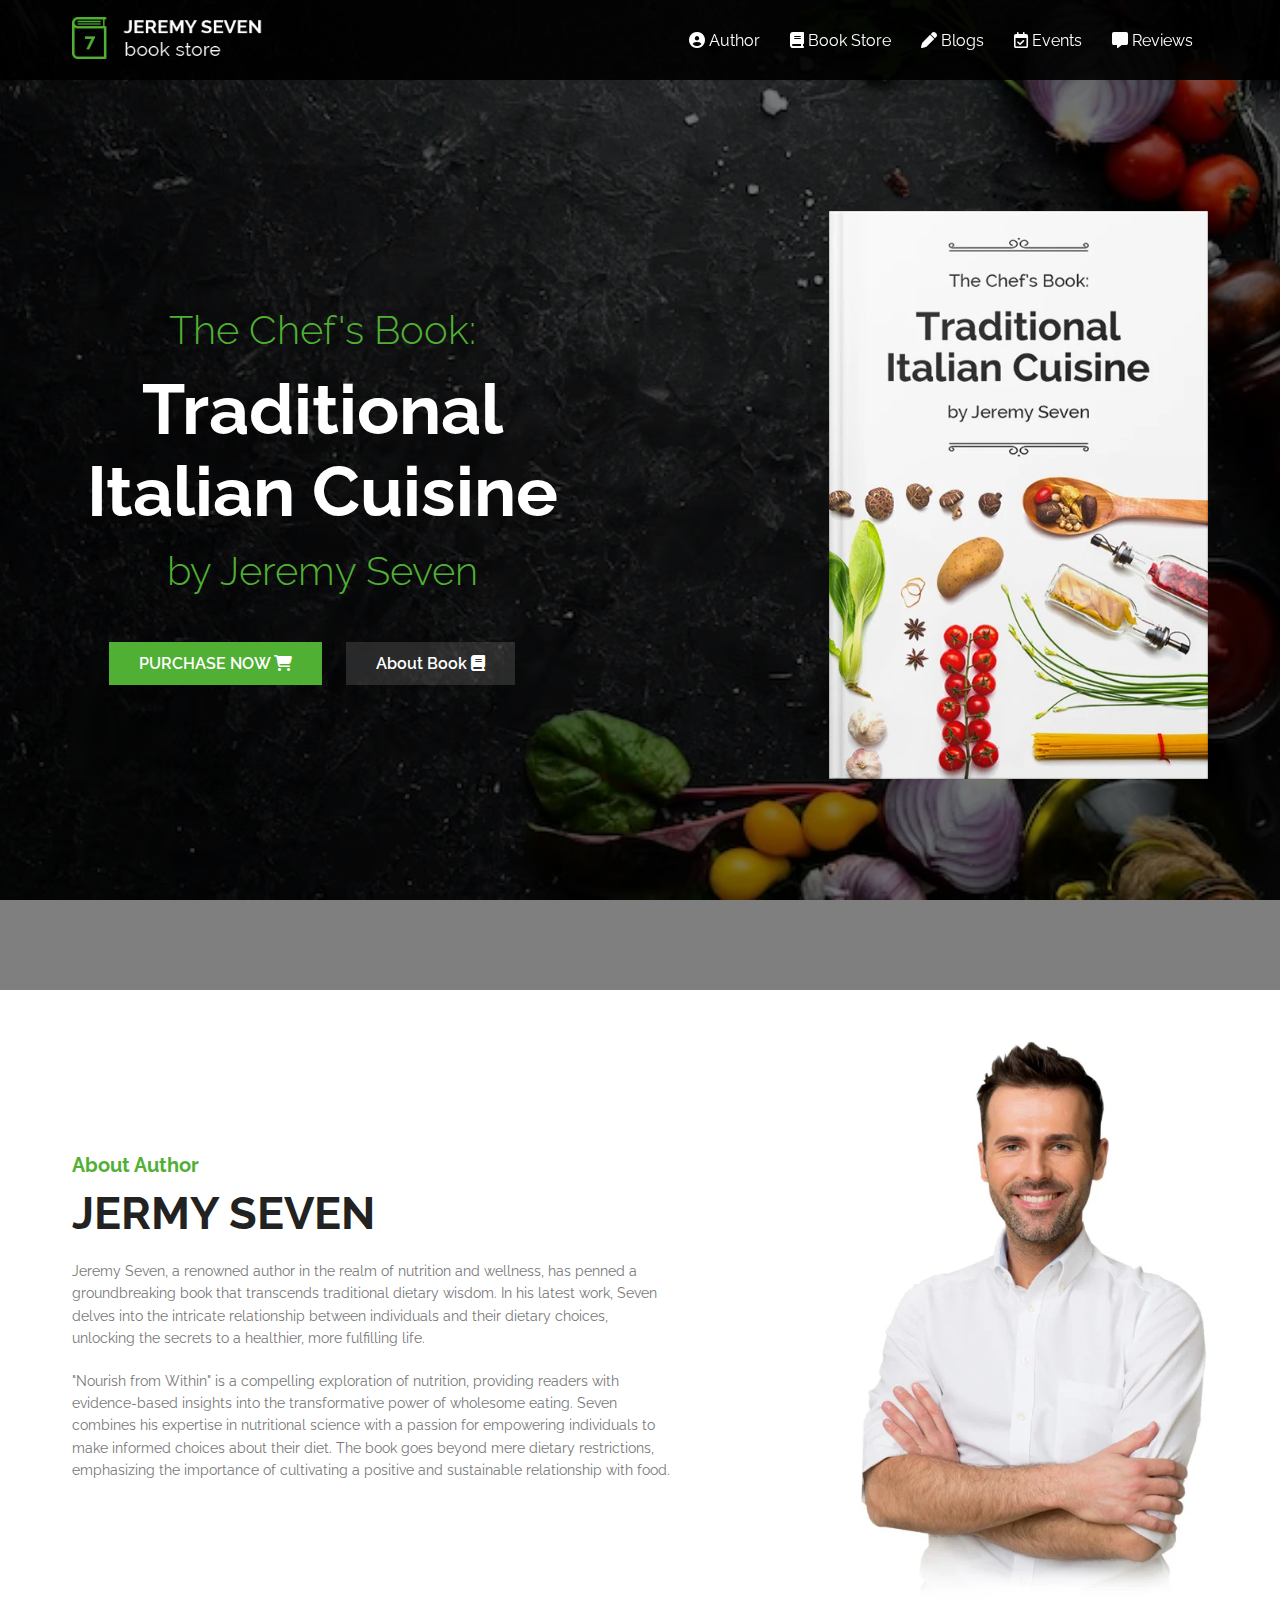
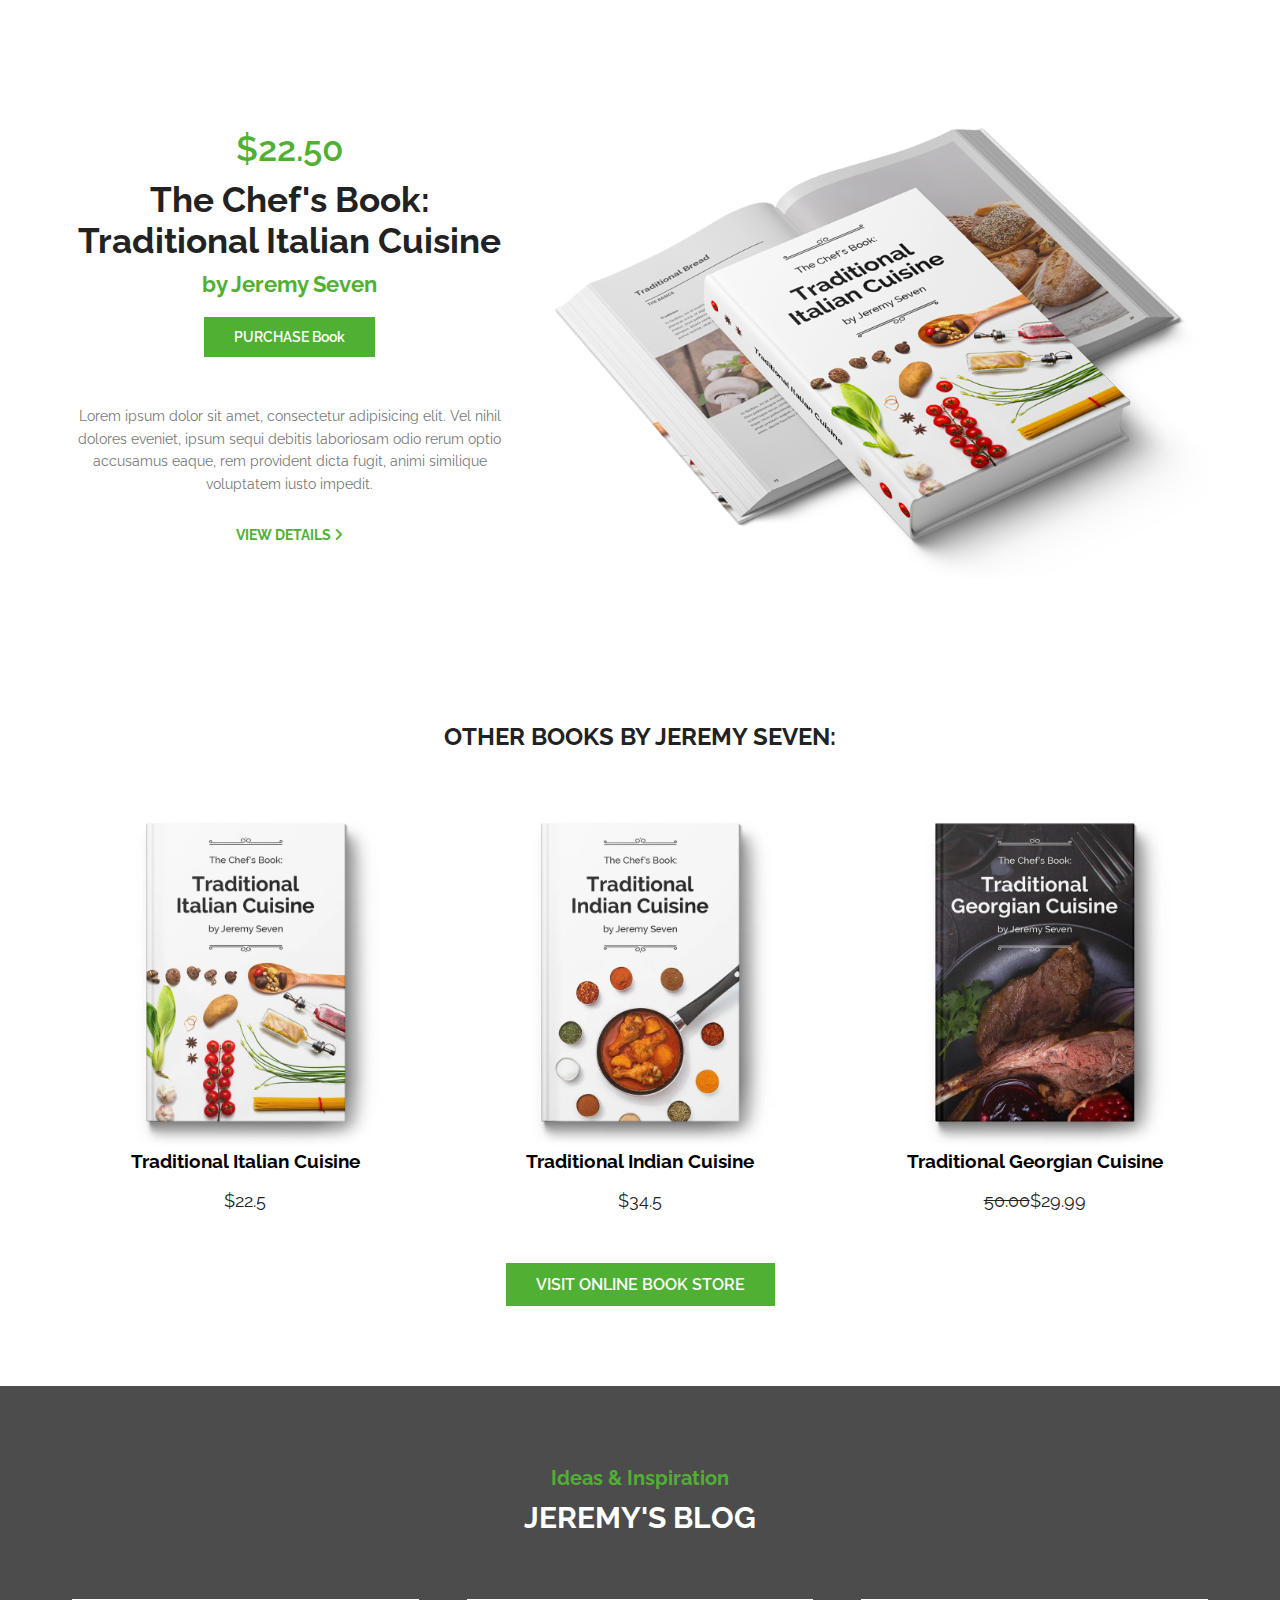
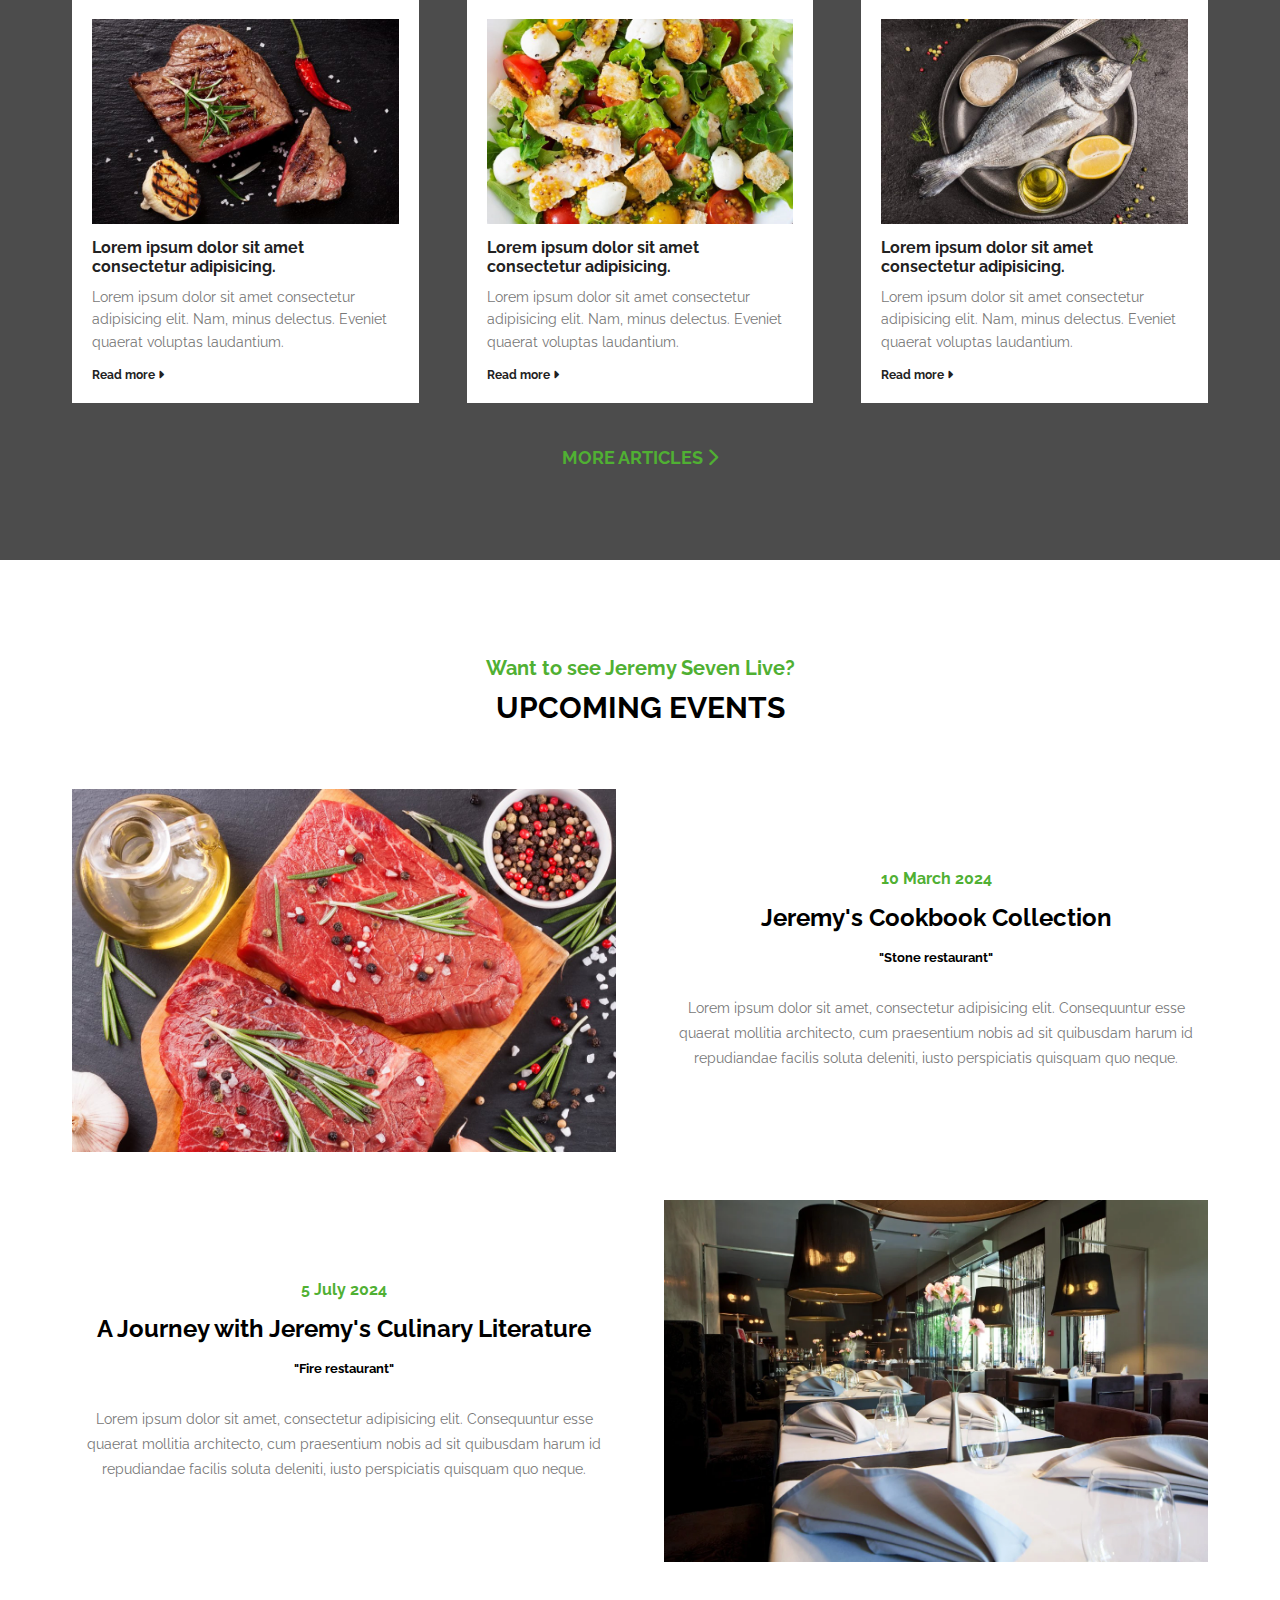
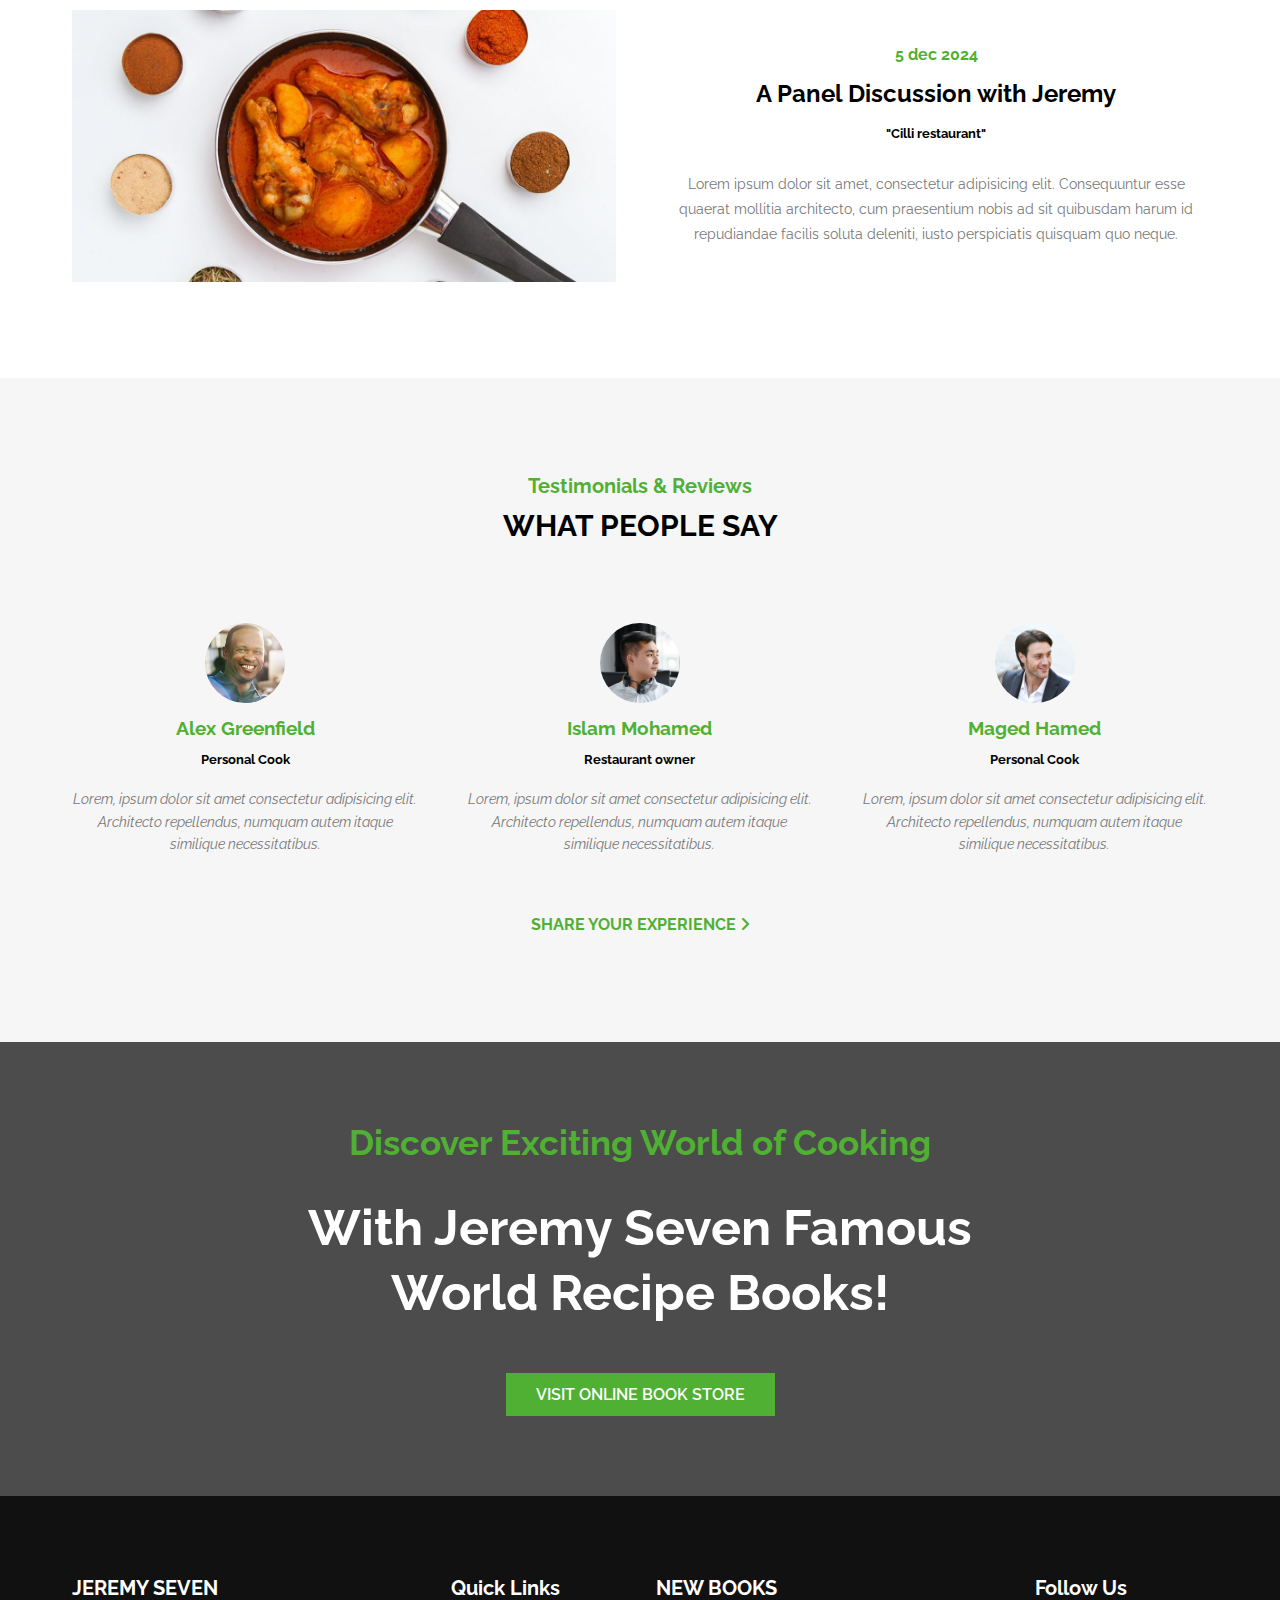
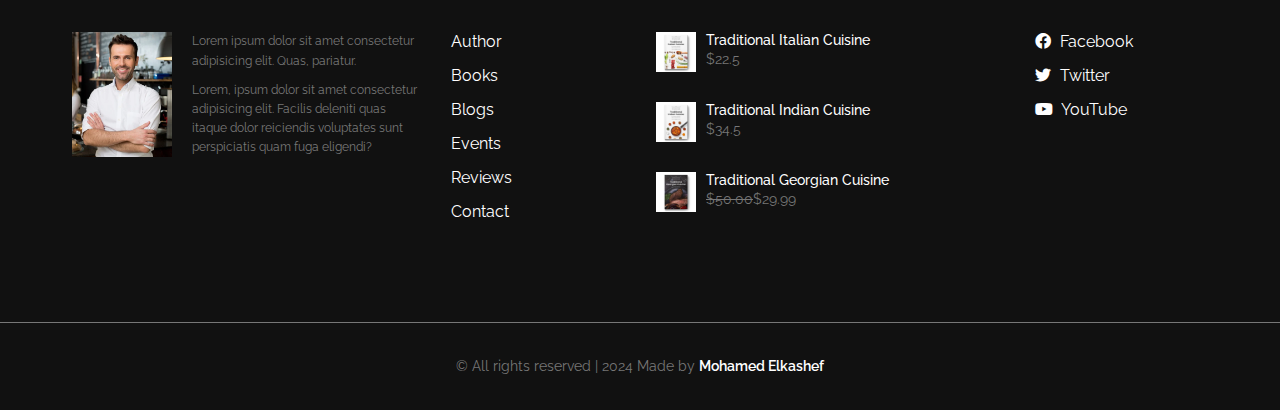
==== index.html @ 40510349 "Add Books page" ====
<!DOCTYPE html>
<html lang="en">

<head>
  <meta charset="UTF-8">
  <meta name="viewport" content="width=device-width, initial-scale=1.0">
  <title>Jeremy Seven | Book Store</title>
  <!-- Style -->
  <link rel="stylesheet" href="./css/style.css">
  <!-- Fontawesome -->
  <link rel="stylesheet" href="./css/all.min.css">
</head>

<body>
  <!-- header start -->
  <header id="header">
    <div class="navbar">
      <nav>
        <a href="./index.html"><img src="./images/logo.webp" class="logo" alt="Jeremy Seven"></a>
        <ul>
          <li><a href="#author"><i class="fa-solid fa-circle-user"></i> Author</a></li>
          <li><a href="#books"><i class="fa-solid fa-book"></i> Book Store</a></li>
          <li><a href="#blogs"><i class="fa-solid fa-pen"></i> Blogs</a></li>
          <li><a href="#events"><i class="fa-regular fa-calendar-check"></i> Events</a></li>
          <li><a href="#reviews"><i class="fa-solid fa-message"></i> Reviews</a></li>
        </ul>
      </nav>
    </div>
    <div class="header-content">
      <div class="overlay"></div>
      <div class="container">
        <div class="row">
          <div class="col">
            <span class="text-primary">The Chef's Book:</span>
            <h1> Traditional Italian Cuisine </h1>
            <span class="text-primary">by
              Jeremy Seven</span>
            <a href="#" class="btn btn-primary">PURCHASE NOW <i class="fa-solid fa-cart-shopping"></i></a>
            <a href="#offer" class="btn btn-secondary">About Book <i class="fa-solid fa-book"></i></a>
          </div>
          <img src="./images/main-book.webp" alt="Book 1">
        </div>
      </div>
    </div>
  </header>
  <!-- header end -->
  <main>
    <!-- Author Start -->
    <section id="author">
      <div class="container">
        <div class="row">
          <div class="author-content">
            <span class="text-primary">About Author</span>
            <h2>JERMY SEVEN</h2>
            <p>
              Jeremy Seven, a renowned author in the realm of nutrition and wellness, has penned a groundbreaking book
              that transcends traditional dietary wisdom. In his latest work, Seven delves into the intricate
              relationship
              between individuals and their dietary choices, unlocking the secrets to a healthier, more fulfilling life.
            </p>
            <p>
              "Nourish from Within" is a compelling exploration of nutrition, providing readers with evidence-based
              insights into the transformative power of wholesome eating. Seven combines his expertise in nutritional
              science with a passion for empowering individuals to make informed choices about their diet. The book goes
              beyond mere dietary restrictions, emphasizing the importance of cultivating a positive and sustainable
              relationship with food.
            </p>
          </div>
          <img src="./images/author.webp" alt="Jeremy seven">
        </div>
      </div>
    </section>
    <!-- Author End -->
    <!-- Offer Start -->
    <section id="offer">
      <div class="container">
        <div class="row">
          <div class="col">
            <span class="text-primary">$22.50</span>
            <h2>The Chef's Book: Traditional Italian Cuisine</h2>
            <span class="author text-primary">by Jeremy Seven</span>
            <a href="#" class="btn btn-primary">PURCHASE Book</a>
            <p>Lorem ipsum dolor sit amet, consectetur adipisicing elit. Vel nihil dolores eveniet, ipsum sequi debitis
              laboriosam odio rerum optio accusamus eaque, rem provident dicta fugit, animi similique voluptatem iusto
              impedit.</p>
            <a href="#" class="btn btn-third">VIEW DETAILS <i class="fa-solid fa-angle-right"></i></a>
          </div>
          <img src="./images/offer-img.webp" alt="Offer-img">
        </div>
      </div>
    </section>
    <!-- Offer End -->
    <!-- Books Start -->
    <section id="books">
      <div class="container">
        <h2>OTHER BOOKS BY JEREMY SEVEN:</h2>
        <div class="row">
          <div class="col">
            <img src="./images/book-1.webp" alt="Book 1">
            <h3>Traditional Italian Cuisine</h3>
            <p>$22.5</p>
          </div>
          <div class="col">
            <img src="./images/book-2.webp" alt="Book 2">
            <h3>Traditional Indian Cuisine</h3>
            <p>$34.5</p>
          </div>
          <div class="col">
            <img src="./images/book-3.webp" alt="Book 3">
            <h3>Traditional Georgian Cuisine</h3>
            <p><del>50.00</del>$29.99</p>
          </div>
        </div>
        <a href="./books.html" class="btn btn-primary">VISIT ONLINE BOOK STORE</a>
      </div>
    </section>
    <!-- Books End -->
    <!-- Blogs Start -->
    <section id="blogs">
      <div class="overlay"></div>
      <div class="container">
        <div class="blog-content">
          <div class="title">
            <span class="text-primary">Ideas &amp; Inspiration</span>
            <h2>JEREMY'S BLOG</h2>
          </div>
          <div class="row">
            <div class="col">
              <img src="./images/blog-1.jpeg" alt="Blog 1">
              <h3>Lorem ipsum dolor sit amet consectetur adipisicing.</h3>
              <p>Lorem ipsum dolor sit amet consectetur adipisicing elit. Nam, minus delectus. Eveniet quaerat voluptas
                laudantium.</p>
              <a href="#">Read more <i class="fa-solid fa-caret-right"></i></a>
            </div>
            <div class="col">
              <img src="./images/blog-2.jpeg" alt="Blog 2">
              <h3>Lorem ipsum dolor sit amet consectetur adipisicing.</h3>
              <p>Lorem ipsum dolor sit amet consectetur adipisicing elit. Nam, minus delectus. Eveniet quaerat voluptas
                laudantium.</p>
              <a href="#">Read more <i class="fa-solid fa-caret-right"></i></a>
            </div>
            <div class="col">
              <img src="./images/blog-3.jpeg" alt="Blog 3">
              <h3>Lorem ipsum dolor sit amet consectetur adipisicing.</h3>
              <p>Lorem ipsum dolor sit amet consectetur adipisicing elit. Nam, minus delectus. Eveniet quaerat voluptas
                laudantium.</p>
              <a href="#">Read more <i class="fa-solid fa-caret-right"></i></a>
            </div>
          </div>
          <a href="#" class="btn btn-third">MORE ARTICLES <i class="fa-solid fa-chevron-right"></i></a>
        </div>
      </div>
    </section>
    <!-- Blogs End -->
    <!-- Events Start -->
    <section id="events">
      <div class="container">
        <div class="title">
          <span class="text-primary">Want to see Jeremy Seven Live?</span>
          <h2>UPCOMING EVENTS</h2>
        </div>
        <div class="row">
          <img src="./images/events-1.jpeg" alt="events-1">
          <div class="col">
            <span class="text-primary">10 March 2024</span>
            <h3>Jeremy's Cookbook Collection</h3>
            <small>"Stone restaurant"</small>
            <!-- 30 -->
            <p>Lorem ipsum dolor sit amet, consectetur adipisicing elit. Consequuntur esse quaerat mollitia architecto,
              cum praesentium nobis ad sit quibusdam harum id repudiandae facilis soluta deleniti, iusto perspiciatis
              quisquam quo neque.
            </p>
          </div>
          <div class="col">
            <span class="text-primary">5 July 2024</span>
            <h3>A Journey with Jeremy's Culinary Literature</h3>
            <small>"Fire restaurant"</small>
            <p>Lorem ipsum dolor sit amet, consectetur adipisicing elit. Consequuntur esse quaerat mollitia architecto,
              cum praesentium nobis ad sit quibusdam harum id repudiandae facilis soluta deleniti, iusto perspiciatis
              quisquam quo neque.
            </p>
          </div>
          <img src="./images/events-2.webp" alt="Events 2">
          <img src="./images/events-3.jpeg" alt="Events 3">
          <div class="col">
            <span class="text-primary">5 dec 2024</span>
            <h3>A Panel Discussion with Jeremy</h3>
            <small>"Cilli restaurant"</small>
            <p>Lorem ipsum dolor sit amet, consectetur adipisicing elit. Consequuntur esse quaerat mollitia architecto,
              cum praesentium nobis ad sit quibusdam harum id repudiandae facilis soluta deleniti, iusto perspiciatis
              quisquam quo neque.
            </p>
          </div>
        </div>
      </div>
    </section>
    <!-- Events End -->
    <!-- Reviews Start -->
    <section id="reviews">
      <div class="container">
        <div class="title">
          <span class="text-primary">Testimonials &amp; Reviews</span>
          <h2>WHAT PEOPLE SAY</h2>
        </div>
        <div class="row">
          <div class="col">
            <img src="./images/person-1.webp" alt="Alex Greenfield">
            <h3>Alex Greenfield</h3>
            <small>Personal Cook</small>
            <!-- 15 -->
            <p>Lorem, ipsum dolor sit amet consectetur adipisicing elit. Architecto repellendus, numquam autem itaque
              similique necessitatibus.</p>
          </div>
          <div class="col">
            <img src="./images/person-2.webp" alt="Islam Mohamed">
            <h3>Islam Mohamed</h3>
            <small>Restaurant owner</small>
            <p>Lorem, ipsum dolor sit amet consectetur adipisicing elit. Architecto repellendus, numquam autem itaque
              similique necessitatibus.</p>
          </div>
          <div class="col">
            <img src="./images/person-3.jpeg" alt="Maged Hamed">
            <h3>Maged Hamed</h3>
            <small>Personal Cook</small>
            <p>Lorem, ipsum dolor sit amet consectetur adipisicing elit. Architecto repellendus, numquam autem itaque
              similique necessitatibus.</p>
          </div>
        </div>
        <a href="./contact.html" class="btn btn-third">SHARE YOUR EXPERIENCE <i class="fa-solid fa-angle-right"></i></a>
      </div>
    </section>
    <!-- Reviews End -->
    <!-- Discover Start -->
    <section id="discover">
      <div class="overlay"></div>
      <div class="container">
        <div class="discover-content">
          <span class="text-primary">Discover Exciting World of Cooking</span>
          <h2>With Jeremy Seven Famous World Recipe Books!</h2>
          <a href="./books.html" class="btn btn-primary">VISIT ONLINE BOOK STORE</a>
        </div>
      </div>
    </section>
    <!-- Discover End -->
  </main>
  <!-- Footer Start -->
  <footer id="footer">
    <div class="footer-top">
      <div class="container">
        <div class="row">
          <!-- col 1 -->
          <div class="col-1">
            <h2>JEREMY SEVEN</h2>
            <div class="col-1-content">
              <img src="./images/author-footer.webp" alt="Jeremy">
              <div>
                <p>Lorem ipsum dolor sit amet consectetur adipisicing elit. Quas, pariatur.</p>
                <p>Lorem, ipsum dolor sit amet consectetur adipisicing elit. Facilis deleniti quas itaque dolor
                  reiciendis
                  voluptates sunt perspiciatis quam fuga eligendi?
                </p>
              </div>
            </div>
          </div>
          <!-- Col 2 -->
          <div class="col-2">
            <h2>Quick Links</h2>
            <ul>
              <li><a href="#author">Author</a></li>
              <li><a href="#books">Books</a></li>
              <li><a href="#blogs">Blogs</a></li>
              <li><a href="#events">Events</a></li>
              <li><a href="#reviews">Reviews</a></li>
              <li><a href="./contact.html">Contact</a></li>
            </ul>
          </div>
          <!-- Col 3 -->
          <div class="col-3">
            <h2>NEW BOOKS</h2>
            <!-- Book 1 -->
            <div class="book">
              <img src="./images/book-1.webp" alt="Book-1">
              <div>
                <h3>Traditional Italian Cuisine</h3>
                <p>$22.5</p>
              </div>
            </div>
            <!-- Book 2 -->
            <div class="book">
              <img src="./images/book-2.webp" alt="Book-2">
              <div>
                <h3>Traditional Indian Cuisine</h3>
                <p>$34.5</p>
              </div>
            </div>
            <!-- Book 3 -->
            <div class="book">
              <img src="./images/book-3.webp" alt="book-3">
              <div>
                <h3>Traditional Georgian Cuisine</h3>
                <p><del>$50.00</del>$29.99</p>
              </div>
            </div>
          </div>
          <!-- Col 4 -->
          <div class="col-4">
            <h2>Follow Us</h2>
            <ul>
              <li><a href="#"><i class="fa-brands fa-facebook"></i> Facebook</a></li>
              <li><a href="#"><i class="fa-brands fa-twitter"></i> Twitter</a></li>
              <li><a href="#"><i class="fa-brands fa-youtube"></i> YouTube</a></li>
            </ul>
          </div>
        </div>
      </div>
    </div>
    <div class="copyright">
      <p>&copy; All rights reserved | 2024 Made by <a href="https://mohamedelkashef.com" target="_blank">Mohamed
          Elkashef</a></p>
    </div>
  </footer>
  <!-- Footer End -->
</body>

</html>
---- css/style.css ----
@import url('https://fonts.googleapis.com/css2?family=Raleway:wght@300;500;600;700&display=swap');

:root {
  --light-green: #50b033;
  --light-gray: #777;
  --black: #222;
  --bg-footer: #111;
  --bg-white: #f6f6f6;
}

* {
  margin: 0;
  padding: 0;
  box-sizing: border-box;
}

html {
  scroll-behavior: smooth;
}

body {
  font-family: 'Raleway', sans-serif;
}

ul {
  list-style: none;
}

a {
  text-decoration: none;
}

p {
  color: var(--light-gray);
  font-size: 14px;
  line-height: 1.6;
}

/* Utility classes */
.container {
  max-width: 1200px;
  margin: auto;
  padding: 0 2rem;
}

.text-primary {
  color: var(--light-green);
}

.btn {
  display: inline-block;
  padding: 12px 30px;
  font-weight: 600;
  transition: all 0.3s ease;
}

.btn-primary {
  background-color: var(--light-green);
  color: #fff;
}

.btn-primary:hover {
  background-color: rgb(103, 221, 67);
}

.btn-secondary {
  background: rgba(119, 119, 119, 0.3);
  color: #fff;
}

.btn-secondary:hover {
  background: rgba(119, 119, 119, 0.5);
}

.btn-third {
  color: var(--light-green);
  transition: all 0.3s ease;
  font-weight: 700;
}

.btn-third:hover {
  transform: translateX(5px);
}

.title {
  text-align: center;
}

.title span {
  font-weight: 700;
  font-size: 20px;
}

.title h2 {
  margin-top: 10px;
  font-size: 30px;
}

/* Header Start */
#header {
  background: url("../images/bg-home.avif") no-repeat center center/cover fixed;
}

.navbar {
  position: fixed;
  width: 100%;
  background-color: rgba(0, 0, 0, 0.9);
  /*? ! Why 3 not 2 or 1 */
  z-index: 3;
}

.navbar nav {
  display: flex;
  justify-content: space-between;
  align-items: center;
  min-height: 80px;
  max-width: 1200px;
  padding: 0 2rem;
  margin: auto;
}

.navbar ul {
  display: flex;
}

.navbar .logo {
  width: 200px;
}

.navbar ul li a {
  color: #fff;
  margin: 0 15px;
  padding-bottom: 15px;
  transition: all 0.5s ease;
}

.navbar ul li a:hover {
  padding-bottom: 5px;
  border-bottom: 2px solid var(--light-green);
}

#header .header-content {
  position: relative;
  z-index: 1;
}

#header .header-content .row {
  display: grid;
  grid-template-columns: 2fr 1fr;
  align-items: center;
  justify-content: center;
  min-height: 110vh;
}

#header .header-content .col {
  max-width: 500px;
  text-align: center;
}

#header .header-content .col h1 {
  font-size: 70px;
  color: #fff;
  margin: 15px 0;
}

#header .header-content .col span {
  display: block;
  font-weight: 300;
  font-size: 40px;
}

#header .header-content .col a {
  margin-top: 3rem;
  margin: 3rem 20px 0 0;
}

#header .header-content img,
#offer .row img {
  max-width: 100%;
}

#header .header-content .overlay,
#books-page .overlay {
  content: "";
  position: absolute;
  top: 0;
  left: 0;
  width: 100%;
  height: 100%;
  background-color: rgba(0, 0, 0, 0.5);
  z-index: -1;
}

/* Header End */

/* Author Start */
#author {
  padding: 3rem 0;
}

#author .row {
  display: flex;
  justify-content: space-between;
  align-items: center;
  column-gap: 2rem;
}

#author .row .author-content span {
  font-weight: 700;
  font-size: 20px;
}

#author .row .author-content {
  max-width: 600px;
}

#author .row .author-content h2 {
  margin: 10px 0;
  font-size: 45px;
  color: var(--black);
}

#author .row .author-content p {
  margin: 20px 0;
}

#author .row img {
  max-width: 350px;
}

/* Author End */
/* Offer Start */
#offer {
  background-color: var(--bg-light-white);
  padding: 4rem 0;
  text-align: center;
}

#offer .row {
  display: grid;
  grid-template-columns: 1fr 1.5fr;
  column-gap: 3rem;
}

#offer .row .col span:first-child {
  font-size: 35px;
  font-weight: 600;
}

#offer .row .col h2 {
  font-size: 35px;
  color: var(--black);
  margin: 10px 0;
}

#offer .row .col .author {
  display: block;
  font-size: 22px;
  font-weight: 700;
}

#offer .row .col a {
  margin-top: 20px;
  font-size: 14px;
}

#offer .row .col p {
  margin-top: 3rem;
}

#offer .row img,
#books .row img,
#all-books .row img {
  max-width: 100%;
}

/* Offer End */
/* Books Start */
#books,
#all-books {
  padding: 5rem 0;
  text-align: center;
}

#books h2,
#all-books h2 {
  color: var(--black);
}

#books .row {
  display: grid;
  grid-template-columns: repeat(3, 1fr);
  column-gap: 3rem;
  margin: 3rem 0;
}

#books .row h3,
#all-books .row h3 {
  margin-bottom: 15px;
}

#books .row p {
  font-size: 18px;
  color: var(--black);
}

/* Books End */

/* Blog Start */
#blogs,
#discover {
  background: url("../images/bg-food.jpeg") no-repeat center center/cover fixed;
  padding: 5rem 0;
  position: relative;
}

#blogs .blog-content,
#discover .discover-content {
  position: relative;
  z-index: 2;
}

#blogs h2 {
  color: #fff;
}

#blogs .blog-content .row {
  display: grid;
  grid-template-columns: repeat(3, 1fr);
  column-gap: 3rem;
  margin-top: 4rem;
}

#blogs .blog-content .row .col {
  background-color: #fff;
  padding: 20px;
}

#blogs .blog-content .row .col h3 {
  font-size: 16px;
  margin: 10px 0;
  color: var(--black);
}

#blogs .blog-content .row .col a {
  display: inline-block;
  margin-top: 15px;
  font-size: 12px;
  color: var(--black);
  font-weight: 700;
}

#blogs .blog-content .btn {
  display: block;
  text-align: center;
  margin-top: 2rem;
  font-size: 18px;
}

#blogs .blog-content .row img {
  width: 100%;
}

#blogs .overlay,
#discover .overlay {
  content: "";
  position: absolute;
  top: 0;
  left: 0;
  width: 100%;
  height: 100%;
  background-color: rgba(0, 0, 0, 0.7);
  z-index: 1;
}

/* Blog End */
/* Events Start */
#events {
  padding: 6rem 0;
}

#events .row {
  display: grid;
  grid-template-columns: repeat(2, 1fr);
  gap: 3rem;
  margin-top: 4rem;
  align-items: center;
  text-align: center;
}

#events .row .col span,
#events .row .col small,
#reviews .row .col small {
  font-weight: 700;
}

#events .row .col h3 {
  margin: 15px 0;
  font-size: 24px;
}

#events .row .col p {
  margin-top: 30px;
  line-height: 1.8;
}

#events .row img {
  width: 100%;
}

/* Events End */
/* Reviews Start */
#reviews {
  padding: 6rem 0;
  background-color: var(--bg-white);
  text-align: center;
}

#reviews .row {
  display: grid;
  grid-template-columns: repeat(3, 1fr);
  column-gap: 3rem;
  margin-top: 5rem;
}

#reviews .row .col img {
  width: 80px;
  border-radius: 50%;
}

#reviews .row .col h3 {
  color: var(--light-green);
  margin: 10px 0;
}

#reviews .row .col p {
  margin-top: 20px;
  font-style: italic;
}

#reviews .btn {
  margin-top: 3rem;
}

/* Reviews End */
/* Discover Start */
#discover {
  text-align: center;
}

#discover span {
  font-weight: 700;
  font-size: 35px;
}

#discover h2 {
  font-size: 50px;
  color: #fff;
  max-width: 700px;
  margin: 2rem auto 3rem;
  line-height: 1.3;
}

/* Discover End */

/** Books Page Start*/
/* Header content start */

#books-page .header-content {
  min-height: 35vh;
  background: url("../images/bg-food.jpeg") no-repeat center center/cover fixed;
  display: flex;
  justify-content: center;
  align-items: center;
  position: relative;
  z-index: 1;
}

#books-page .header-content h1 {
  color: #fff;
  font-size: 40px;
  margin-top: 5rem;
}

/* Header content end */
/* All Books Start */
#all-books .row {
  display: grid;
  grid-template-columns: repeat(3, 1fr);
  gap: 3rem;
}

/* All Books end */

/** Books Page End*/

/* Footer Start */
/* Footer top start */
#footer .footer-top {
  padding: 5rem 0;
  background-color: var(--bg-footer);
}

#footer h2,
#footer h3,
#footer a {
  color: #fff;
}

#footer .footer-top .row {
  display: grid;
  grid-template-columns: 2fr 1fr 2fr 1fr;
  column-gap: 2rem;
}

#footer .footer-top .row h2 {
  font-size: 20px;
  margin-bottom: 2rem;
}

#footer .footer-top .row .col-1 .col-1-content {
  display: flex;
  justify-content: center;
  align-items: start;
}

#footer .footer-top .row .col-1 .col-1-content p {
  font-size: 12px;
  margin-bottom: 10px;
}

#footer .footer-top .row .col-1 img {
  width: 100px;
  margin-right: 20px;
}

#footer .footer-top .row .col-2 ul li a,
#footer .footer-top .row .col-4 ul li a {
  display: inline-block;
  margin-bottom: 15px;
  transition: all 0.3s ease;
}

#footer .footer-top .row .col-2 ul li a:hover,
#footer .footer-top .row .col-4 ul a:hover {
  color: var(--light-green);
}

#footer .footer-top .row .col-3 .book {
  display: flex;
  margin-bottom: 30px;
}

#footer .footer-top .row .col-3 .book h3 {
  font-size: 14px;
  font-weight: 500;
}

#footer .footer-top .row .col-3 img {
  width: 40px;
  margin-right: 10px;
}

#footer .footer-top .row .col-4 ul li i {
  margin-right: 5px;
}

/* Footer top end */

/* Copyright start */
#footer .copyright {
  padding: 2rem 0;
  text-align: center;
  background-color: var(--bg-footer);
  border-top: 1px solid var(--light-gray);
}

#footer .copyright a {
  font-weight: 600;
  transition: all 0.3s ease;
}

#footer .copyright a:hover {
  color: var(--light-green);
}

/* Copyright end */
/* Footer End */
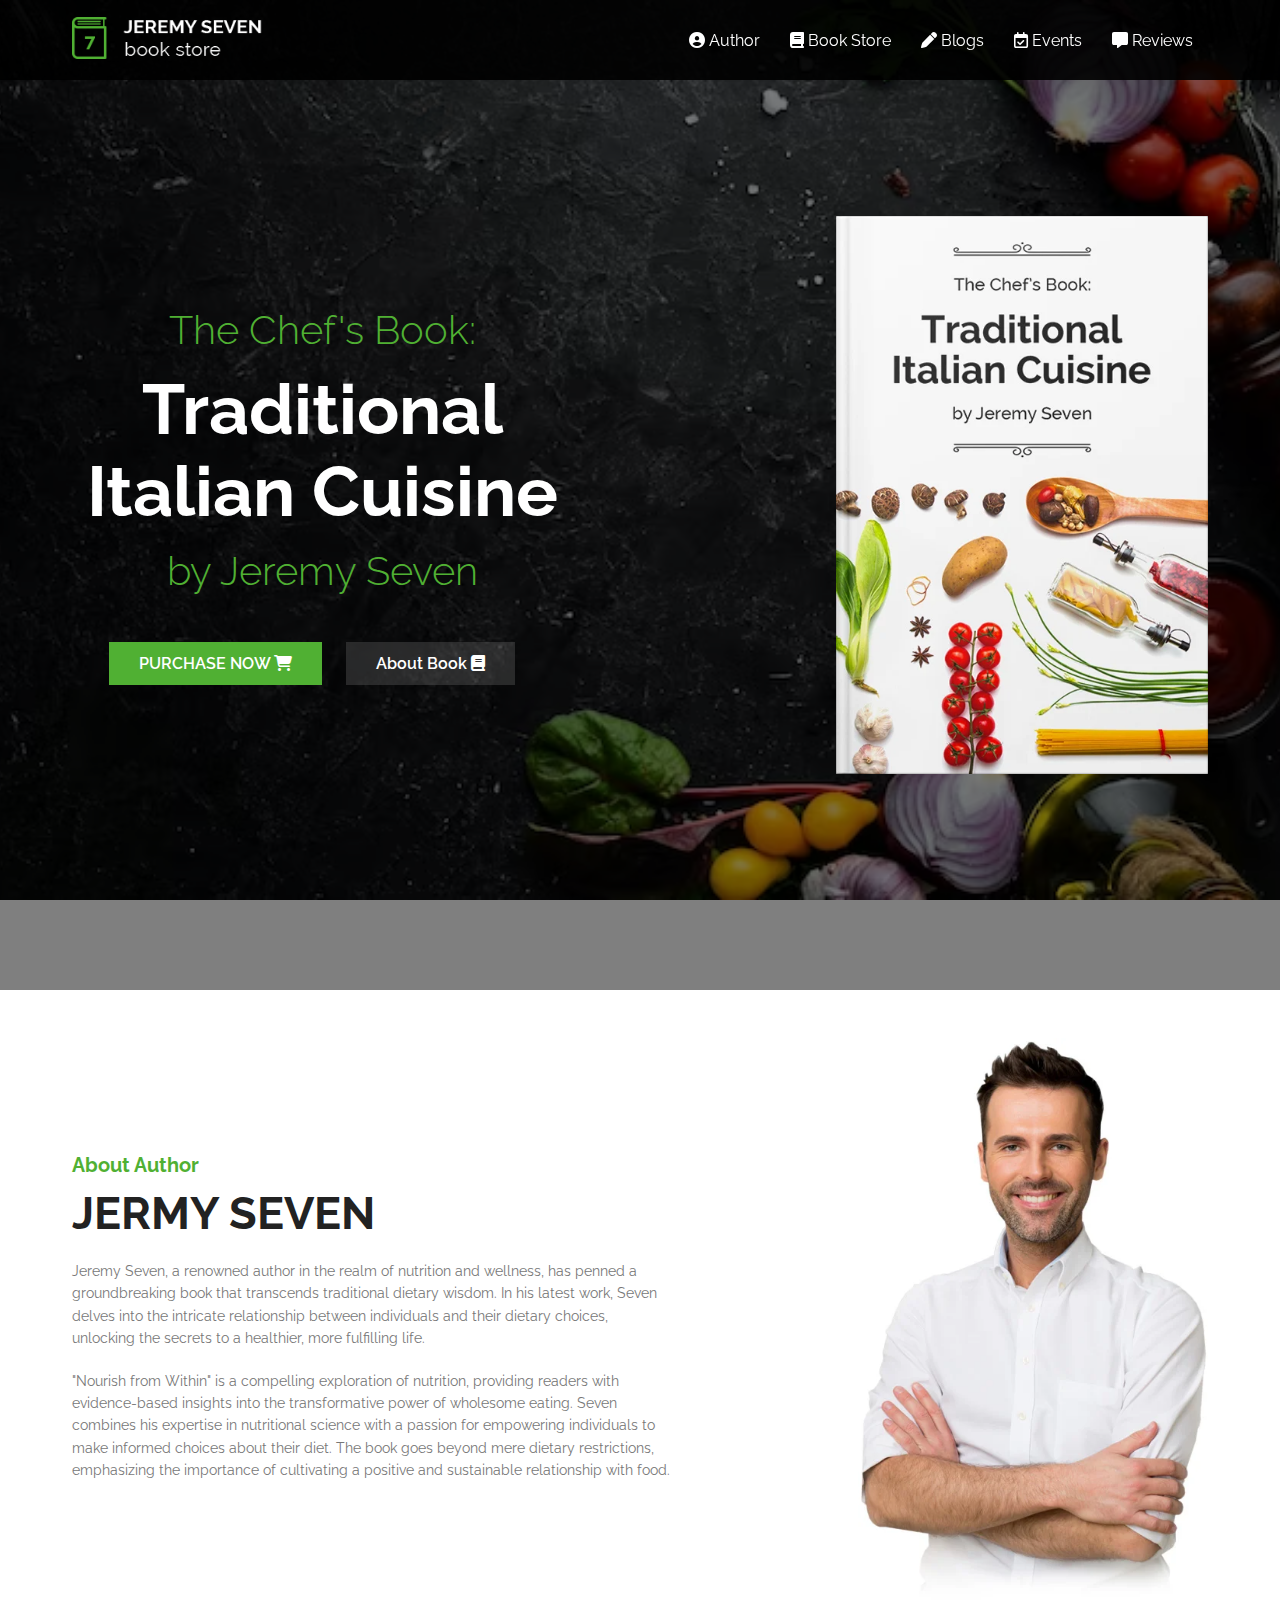
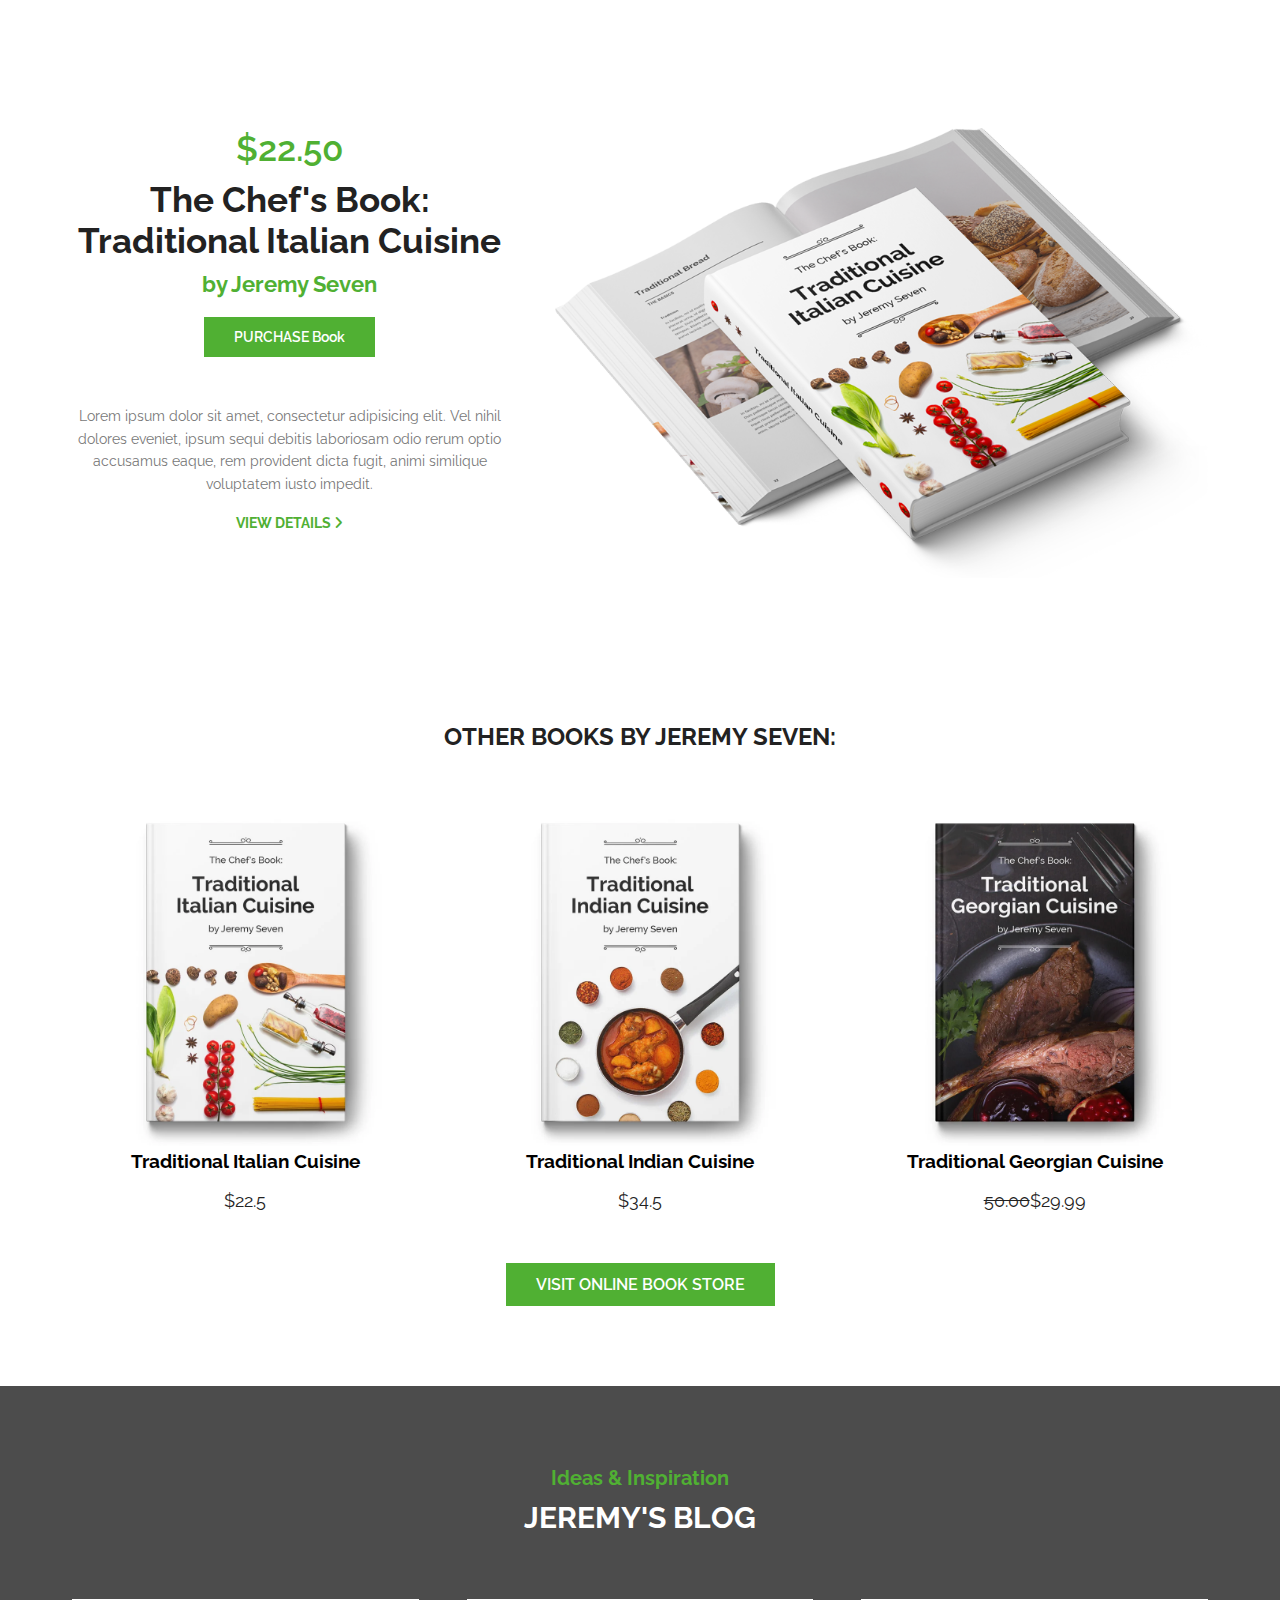
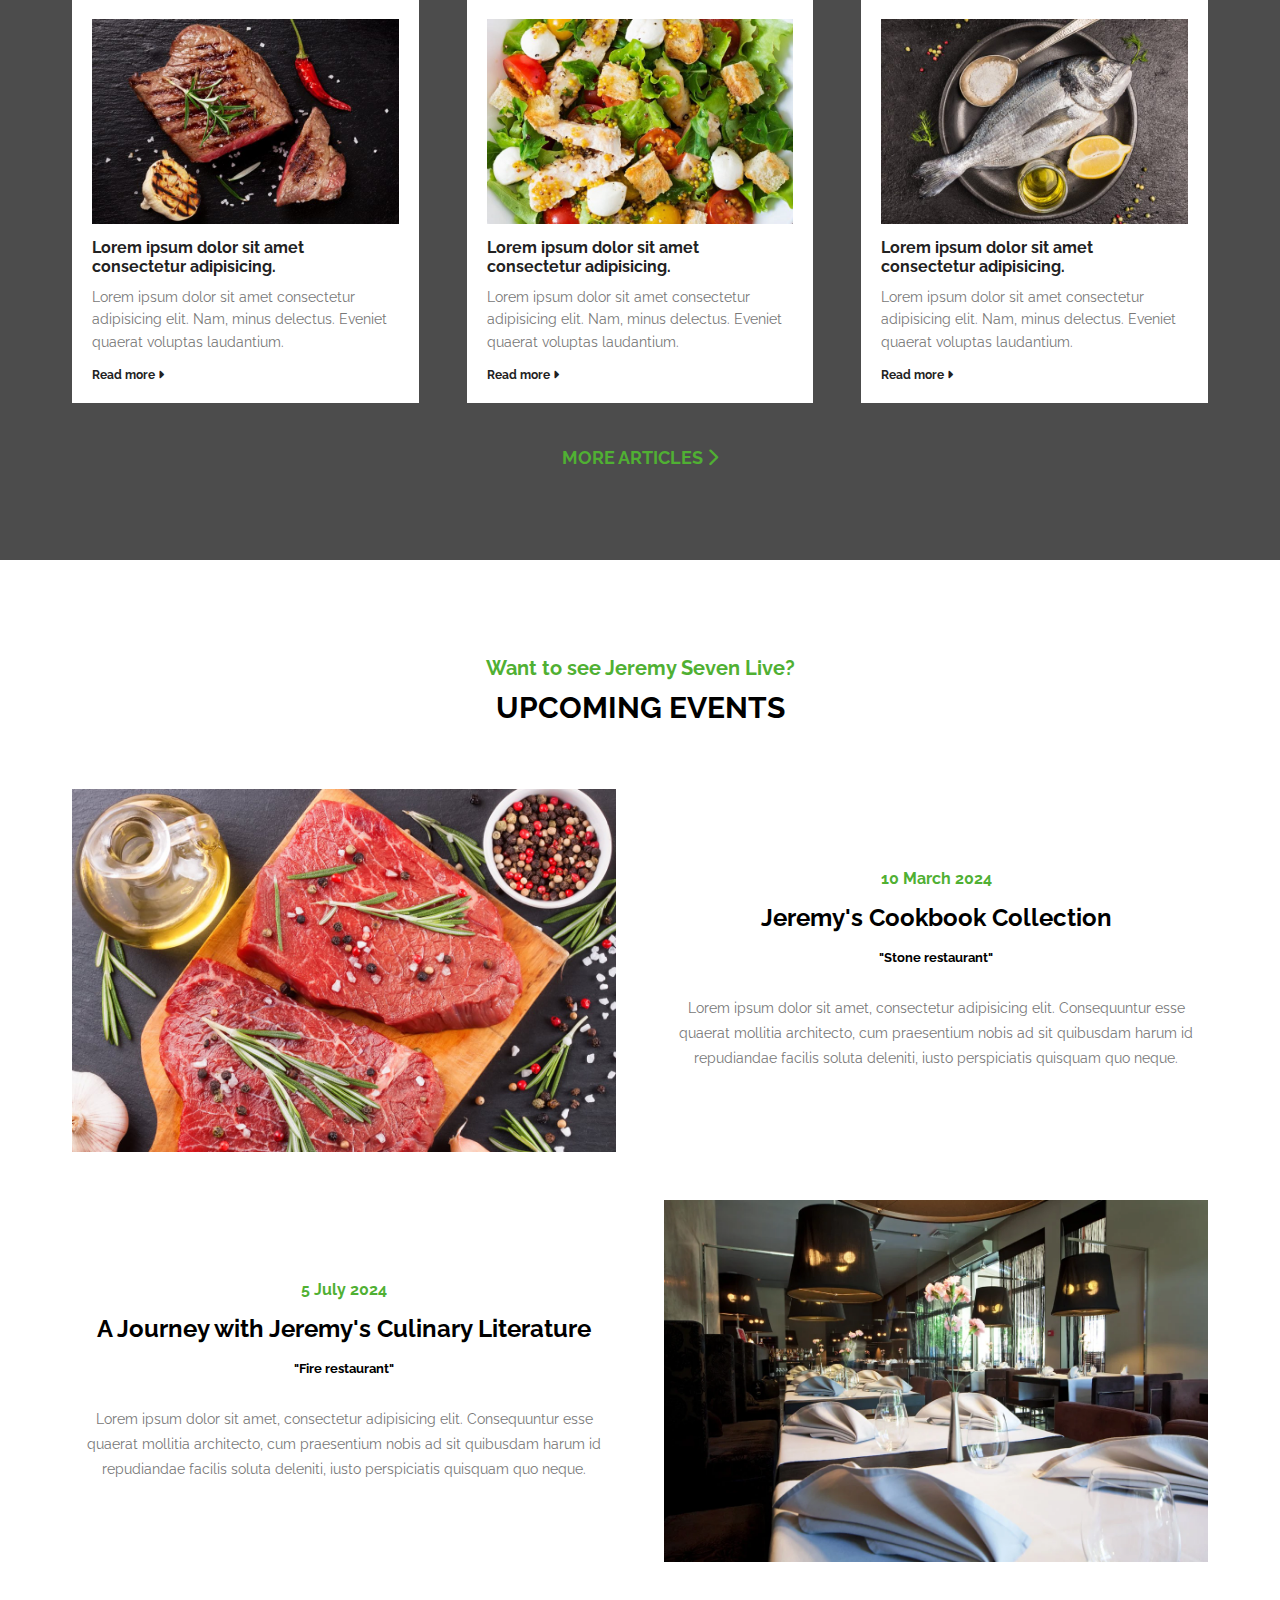
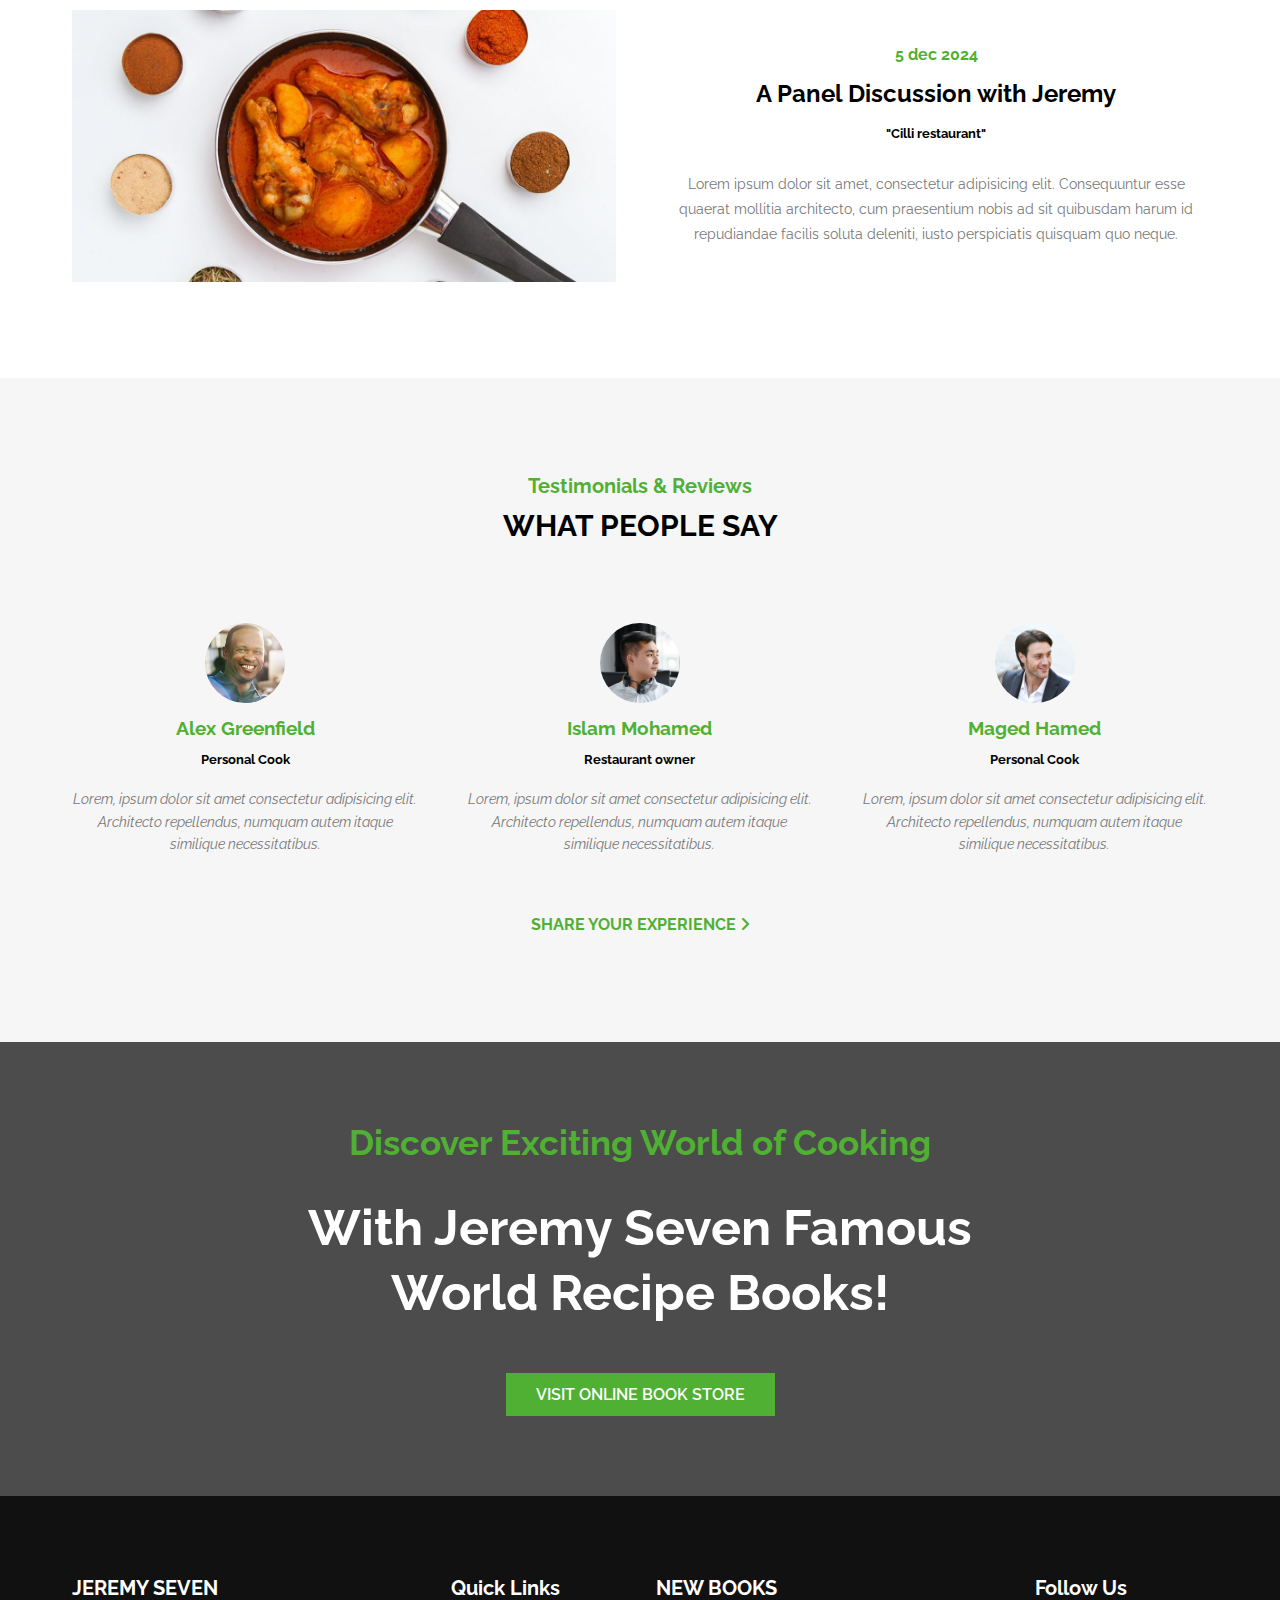
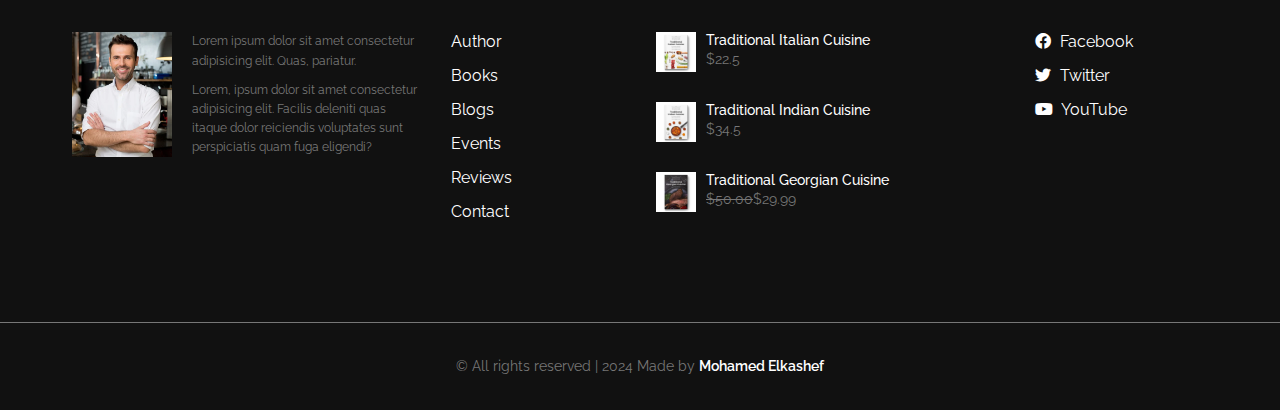
==== commit 7d22ae02: "Add Responsive design" ====
--- a/index.html
+++ b/index.html
@@ -9,6 +9,8 @@
   <link rel="stylesheet" href="./css/style.css">
   <!-- Fontawesome -->
   <link rel="stylesheet" href="./css/all.min.css">
+  <!-- Favicon -->
+  <link rel="shortcut icon" href="./favicon.ico" type="image/x-icon">
 </head>
 
 <body>
@@ -35,8 +37,10 @@
             <h1> Traditional Italian Cuisine </h1>
             <span class="text-primary">by
               Jeremy Seven</span>
-            <a href="#" class="btn btn-primary">PURCHASE NOW <i class="fa-solid fa-cart-shopping"></i></a>
-            <a href="#offer" class="btn btn-secondary">About Book <i class="fa-solid fa-book"></i></a>
+            <div class="links">
+              <a href="#" class="btn btn-primary">PURCHASE NOW <i class="fa-solid fa-cart-shopping"></i></a>
+              <a href="#offer" class="btn btn-secondary">About Book <i class="fa-solid fa-book"></i></a>
+            </div>
           </div>
           <img src="./images/main-book.webp" alt="Book 1">
         </div>
@@ -83,7 +87,7 @@
             <p>Lorem ipsum dolor sit amet, consectetur adipisicing elit. Vel nihil dolores eveniet, ipsum sequi debitis
               laboriosam odio rerum optio accusamus eaque, rem provident dicta fugit, animi similique voluptatem iusto
               impedit.</p>
-            <a href="#" class="btn btn-third">VIEW DETAILS <i class="fa-solid fa-angle-right"></i></a>
+            <a href="#" class=" btn-third">VIEW DETAILS <i class="fa-solid fa-angle-right"></i></a>
           </div>
           <img src="./images/offer-img.webp" alt="Offer-img">
         </div>
@@ -147,7 +151,7 @@
               <a href="#">Read more <i class="fa-solid fa-caret-right"></i></a>
             </div>
           </div>
-          <a href="#" class="btn btn-third">MORE ARTICLES <i class="fa-solid fa-chevron-right"></i></a>
+          <a href="./contact.html" class="btn btn-third">MORE ARTICLES <i class="fa-solid fa-chevron-right"></i></a>
         </div>
       </div>
     </section>
--- a/css/style.css
+++ b/css/style.css
@@ -51,6 +51,8 @@
   display: inline-block;
   padding: 12px 30px;
   font-weight: 600;
+  border: none;
+  cursor: pointer;
   transition: all 0.3s ease;
 }
 
@@ -147,6 +149,7 @@
 #header .header-content .row {
   display: grid;
   grid-template-columns: 2fr 1fr;
+  column-gap: 20px;
   align-items: center;
   justify-content: center;
   min-height: 110vh;
@@ -164,14 +167,16 @@
 }
 
 #header .header-content .col span {
-  display: block;
   font-weight: 300;
   font-size: 40px;
 }
 
-#header .header-content .col a {
+#header .header-content .col .links {
   margin-top: 3rem;
-  margin: 3rem 20px 0 0;
+}
+
+#header .header-content .col .links a {
+  margin-right: 20px;
 }
 
 #header .header-content img,
@@ -180,7 +185,8 @@
 }
 
 #header .header-content .overlay,
-#books-page .overlay {
+#books-page .overlay,
+#contact-page .overlay {
   content: "";
   position: absolute;
   top: 0;
@@ -260,6 +266,8 @@
 }
 
 #offer .row .col a {
+  /* because of second link */
+  display: inline-block;
   margin-top: 20px;
   font-size: 14px;
 }
@@ -466,7 +474,8 @@
 /** Books Page Start*/
 /* Header content start */
 
-#books-page .header-content {
+#books-page .header-content,
+#contact-page .header-content {
   min-height: 35vh;
   background: url("../images/bg-food.jpeg") no-repeat center center/cover fixed;
   display: flex;
@@ -476,7 +485,8 @@
   z-index: 1;
 }
 
-#books-page .header-content h1 {
+#books-page .header-content h1,
+#contact-page .header-content h1 {
   color: #fff;
   font-size: 40px;
   margin-top: 5rem;
@@ -493,6 +503,65 @@
 /* All Books end */
 
 /** Books Page End*/
+
+/** Contact Page Start  */
+/* Info start */
+#info {
+  padding: 6rem 0;
+  max-width: 800px;
+  margin: auto;
+  text-align: center;
+}
+
+#info .row {
+  display: grid;
+  grid-template-columns: repeat(3, 1fr);
+}
+
+#info .row i {
+  font-size: 40px;
+  color: var(--light-green);
+}
+
+#info .row .col h2 {
+  font-size: 16px;
+  margin: 20px 0 5px;
+}
+
+#info .row .col p {
+  margin-bottom: 5px;
+}
+
+/* Info end */
+/* contact start */
+#contact {
+  background-color: var(--bg-white);
+  text-align: center;
+  padding: 6rem 0;
+}
+
+#contact .contact-content {
+  max-width: 700px;
+  margin: auto;
+  padding: 0 2rem;
+}
+
+#contact .contact-content p {
+  margin: 10px 0 30px;
+}
+
+#form input,
+#form textarea {
+  display: block;
+  width: 100%;
+  margin-bottom: 20px;
+  padding: 15px;
+  border: 1px solid #ddd;
+  outline-color: var(--light-green);
+}
+
+/* contact end */
+/** Contact Page End  */
 
 /* Footer Start */
 /* Footer top start */
@@ -585,4 +654,87 @@
 }
 
 /* Copyright end */
-/* Footer End */+/* Footer End */
+
+/* Responsive Start */
+@media (max-width: 800px) {
+  .navbar .logo {
+    width: 150px;
+  }
+
+  .navbar ul li a {
+    margin: 0 5px;
+  }
+
+  #header .header-content .col h1 {
+    font-size: 40px;
+  }
+
+  #header .header-content .col .links a {
+    margin-bottom: 20px;
+  }
+
+  #author .row {
+    flex-direction: column-reverse;
+  }
+
+  #offer .row {
+    grid-template-columns: 1fr;
+    row-gap: 3rem;
+    text-align: left;
+  }
+
+  #offer .row .col span:first-child,
+  #offer .row .col .author,
+  #discover span {
+    font-size: 20px;
+  }
+
+  #offer .row .col h2,
+  #discover h2 {
+    font-size: 25px;
+  }
+
+  #blogs .blog-content .row {
+    grid-template-columns: repeat(2, 1fr);
+    row-gap: 2rem;
+  }
+
+  #footer .footer-top .row {
+    grid-template-columns: 2fr 1fr;
+    row-gap: 3rem;
+  }
+}
+
+@media (max-width: 650px) {
+  .navbar nav {
+    flex-direction: column;
+    padding: 20px 0;
+  }
+
+  .navbar .logo {
+    margin-bottom: 10px;
+  }
+
+  .navbar ul li a {
+    font-size: 12px;
+  }
+
+  #header .header-content .row {
+    grid-template-columns: 1fr;
+    padding: 8rem 0;
+  }
+
+  #books .row,
+  #blogs .blog-content .row,
+  #events .row,
+  #reviews .row,
+  #footer .footer-top .row,
+  #all-books .row,
+  #info .row {
+    grid-template-columns: 1fr;
+    row-gap: 3rem;
+  }
+}
+
+/* Responsive End */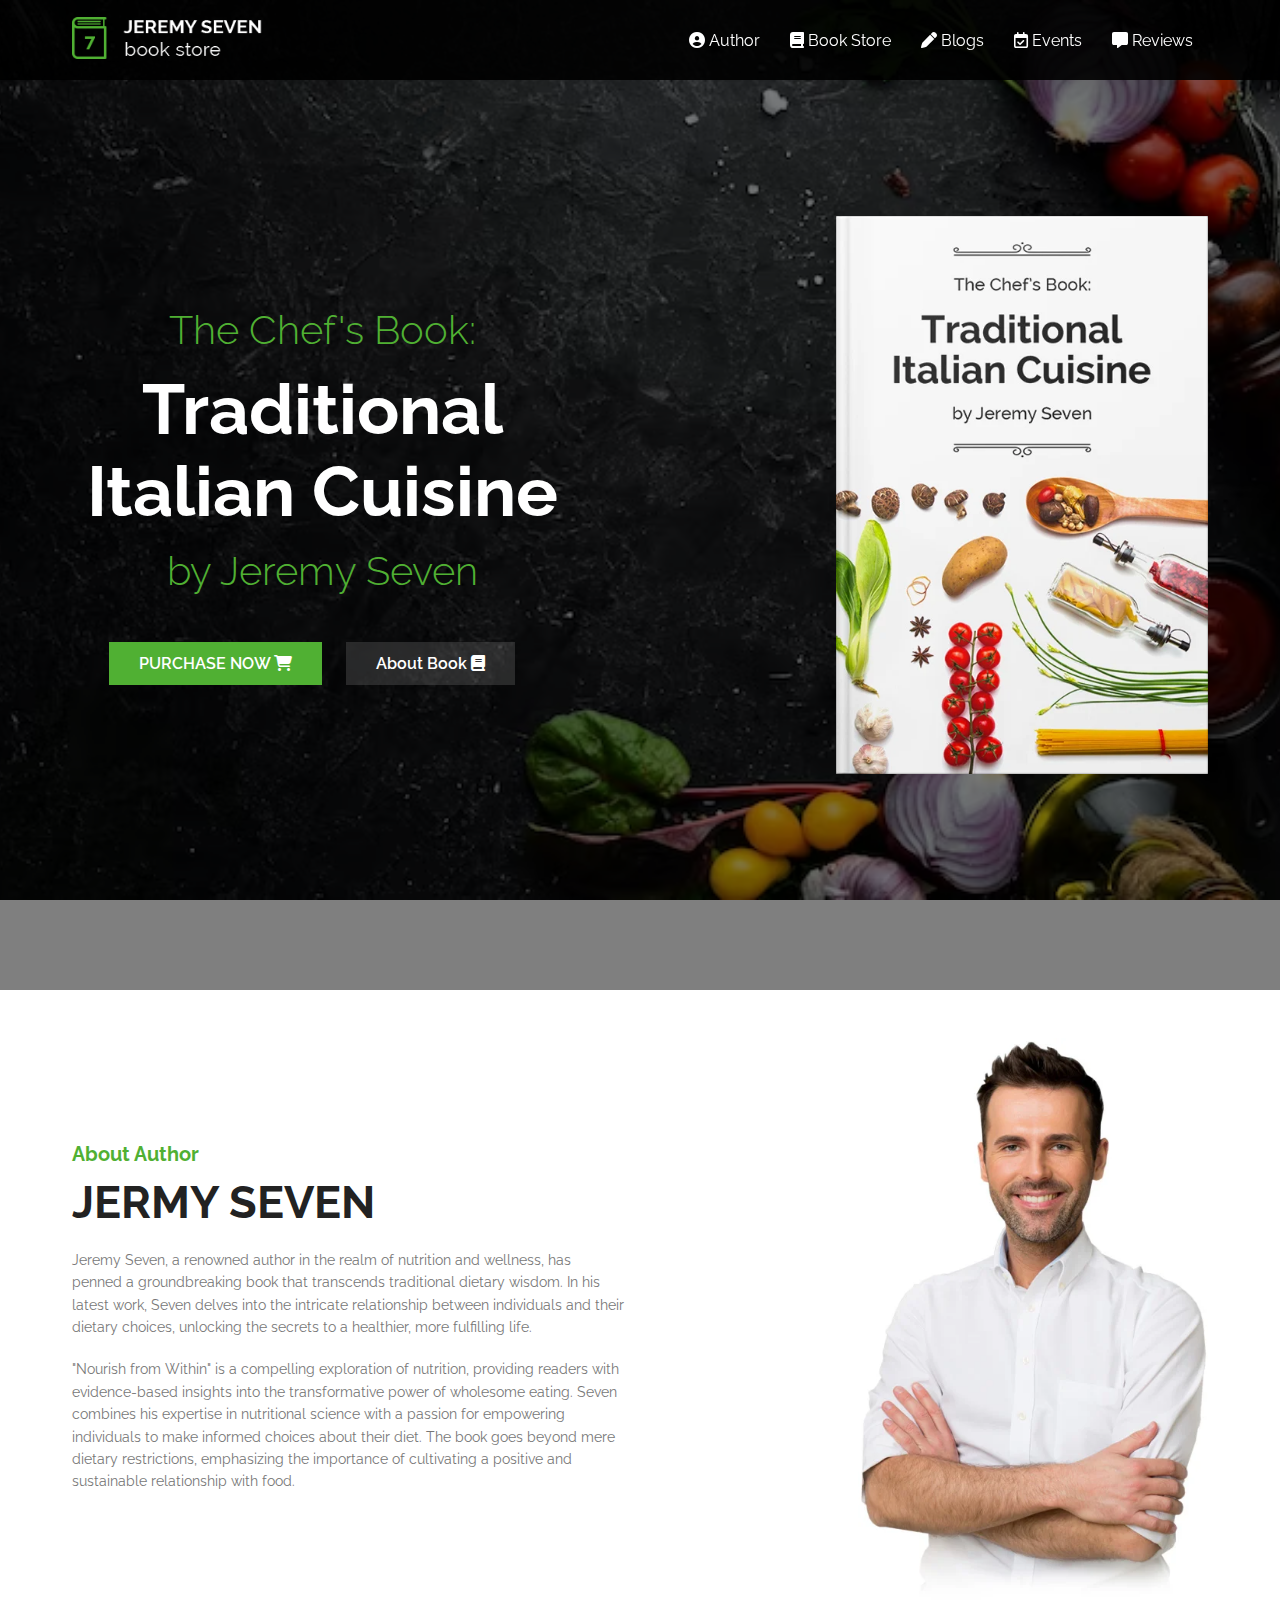
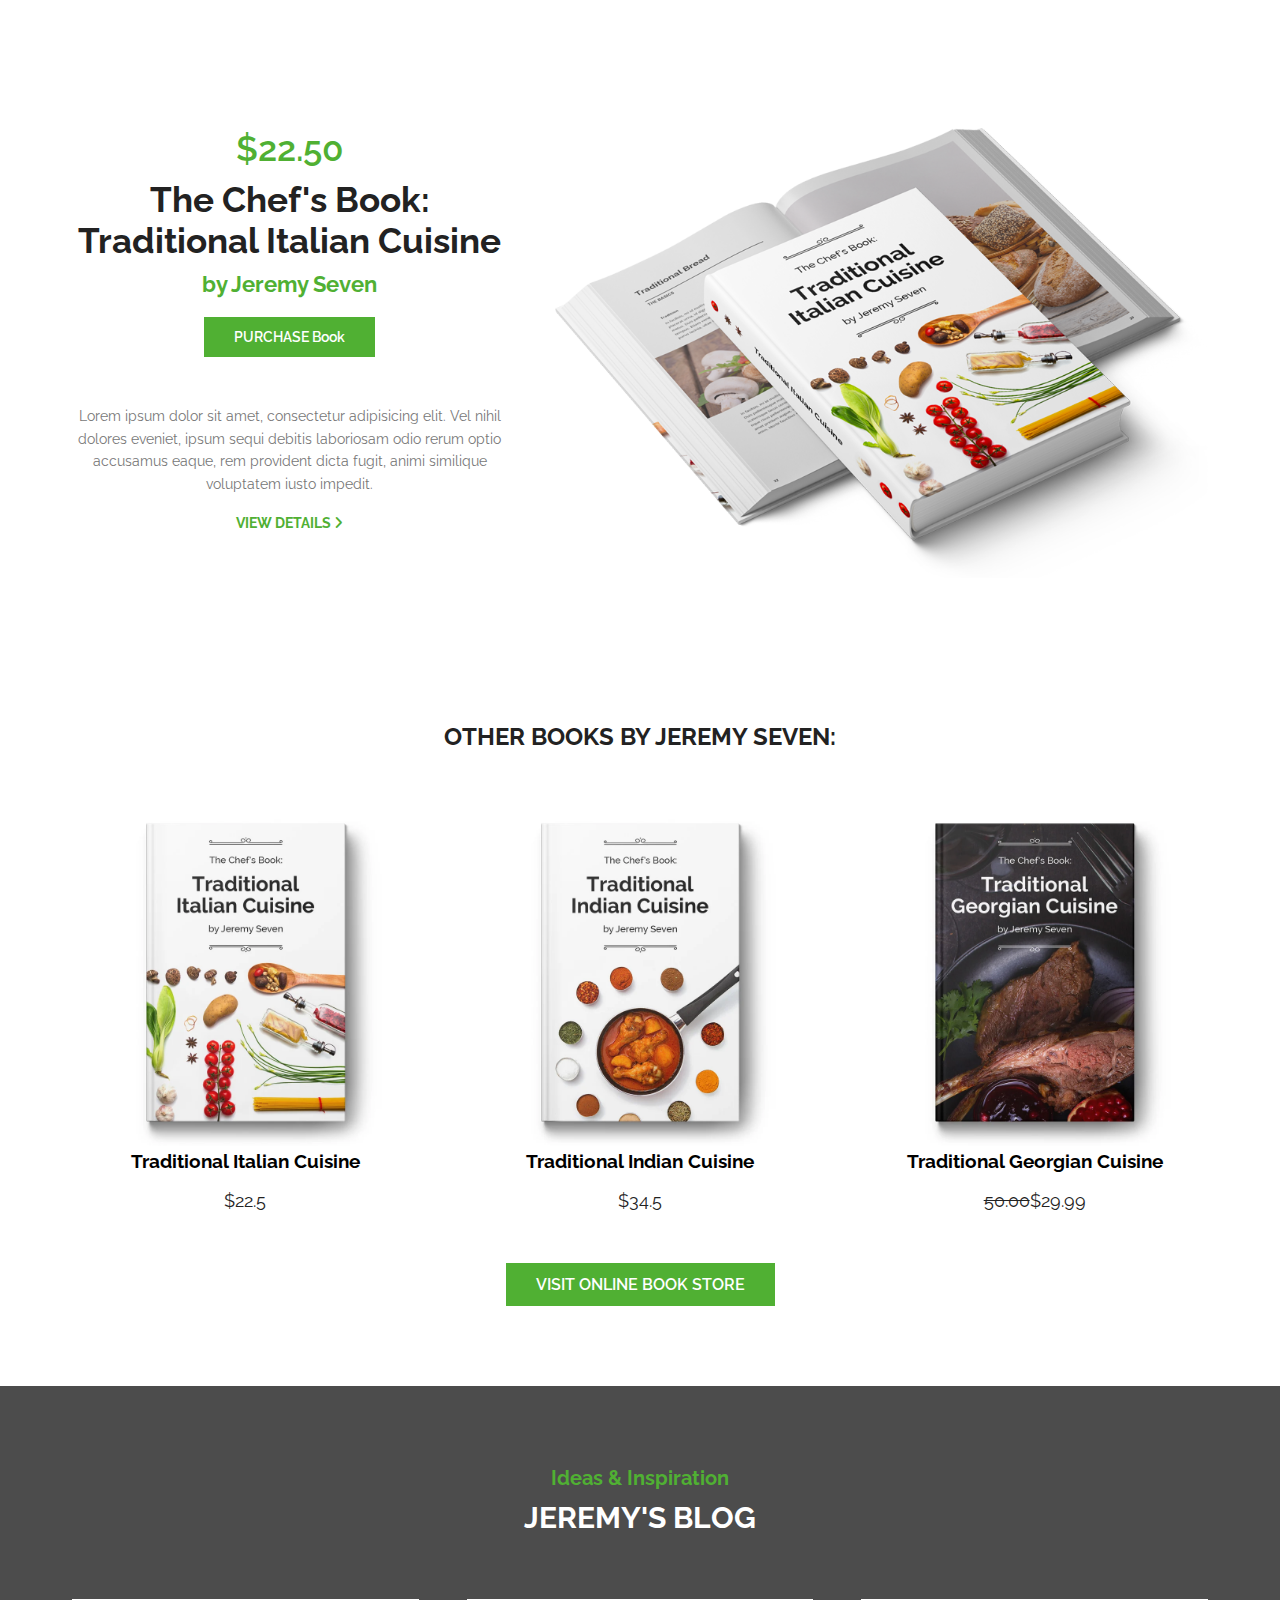
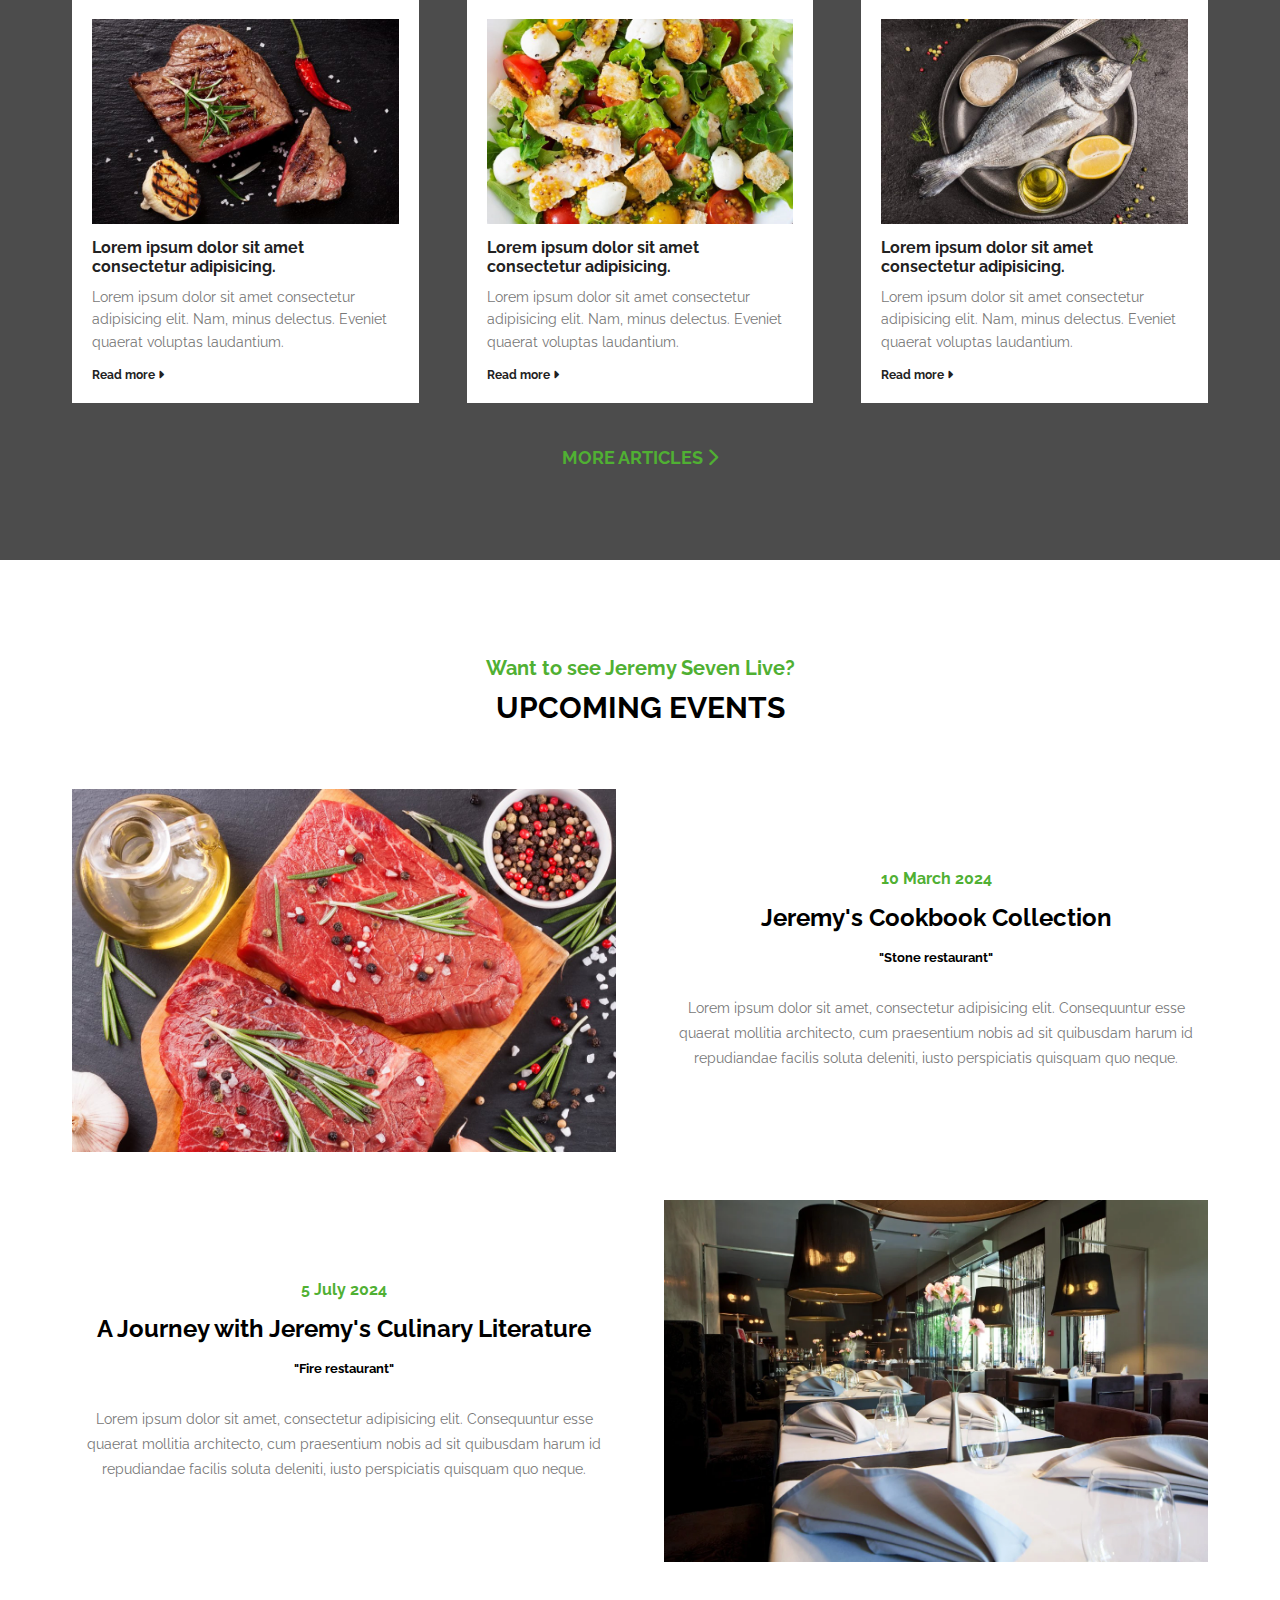
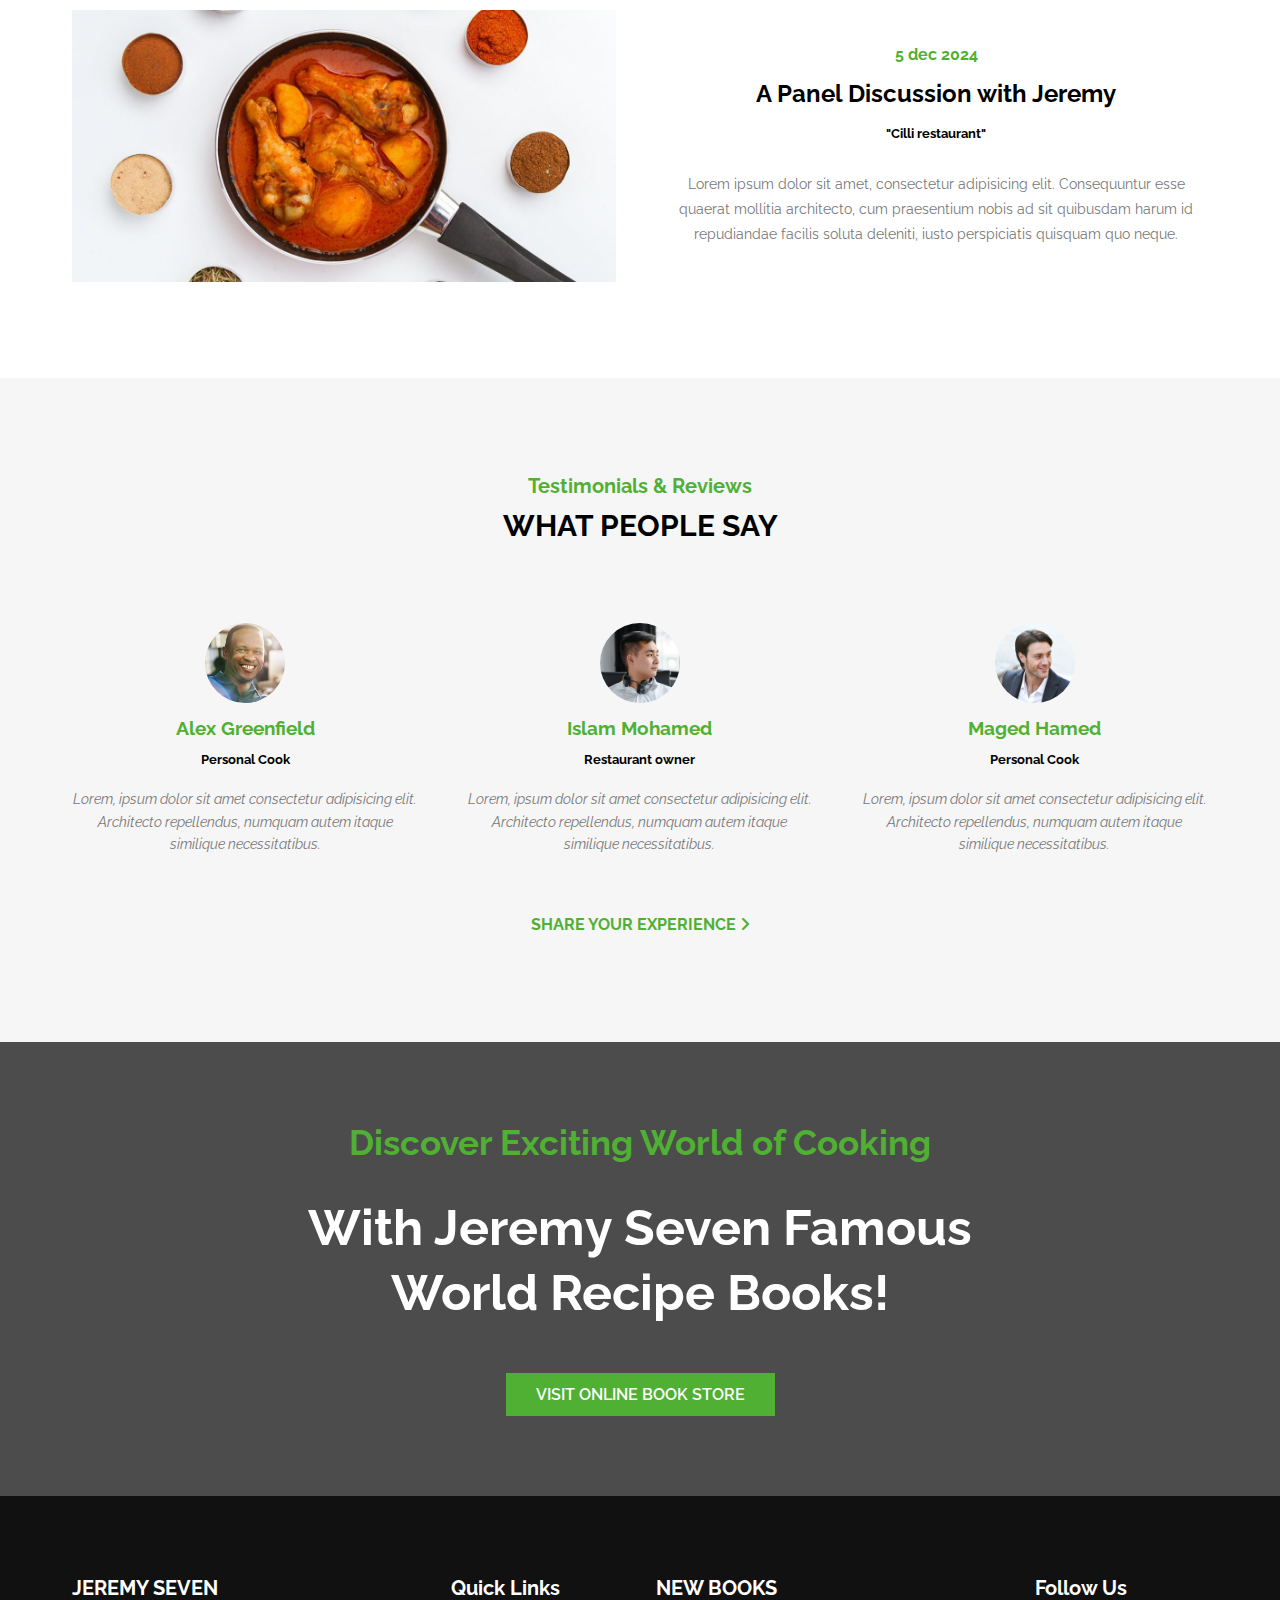
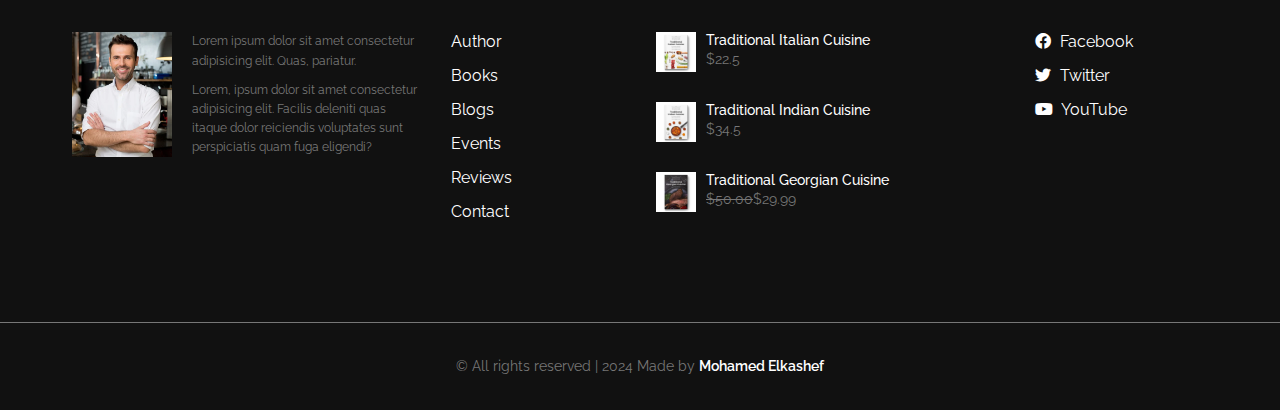
==== commit 115b700f: "Edit styles" ====
--- a/index.html
+++ b/index.html
@@ -53,7 +53,7 @@
     <section id="author">
       <div class="container">
         <div class="row">
-          <div class="author-content">
+          <div class="col">
             <span class="text-primary">About Author</span>
             <h2>JERMY SEVEN</h2>
             <p>
--- a/css/style.css
+++ b/css/style.css
@@ -187,7 +187,6 @@
 #header .header-content .overlay,
 #books-page .overlay,
 #contact-page .overlay {
-  content: "";
   position: absolute;
   top: 0;
   left: 0;
@@ -205,33 +204,34 @@
 }
 
 #author .row {
-  display: flex;
-  justify-content: space-between;
+  display: grid;
+  grid-template-columns: repeat(2, 1fr);
   align-items: center;
   column-gap: 2rem;
 }
 
-#author .row .author-content span {
+#author .row .col span {
   font-weight: 700;
   font-size: 20px;
 }
 
-#author .row .author-content {
+#author .row .col {
   max-width: 600px;
 }
 
-#author .row .author-content h2 {
+#author .row .col h2 {
   margin: 10px 0;
   font-size: 45px;
   color: var(--black);
 }
 
-#author .row .author-content p {
+#author .row .col p {
   margin: 20px 0;
 }
 
 #author .row img {
   max-width: 350px;
+  justify-self: end;
 }
 
 /* Author End */
@@ -672,10 +672,16 @@
 
   #header .header-content .col .links a {
     margin-bottom: 20px;
+    margin-right: 0;
   }
 
   #author .row {
-    flex-direction: column-reverse;
+    grid-template-columns: 1fr;
+    row-gap: 3rem;
+  }
+
+  #author .row img {
+    justify-self: center;
   }
 
   #offer .row {
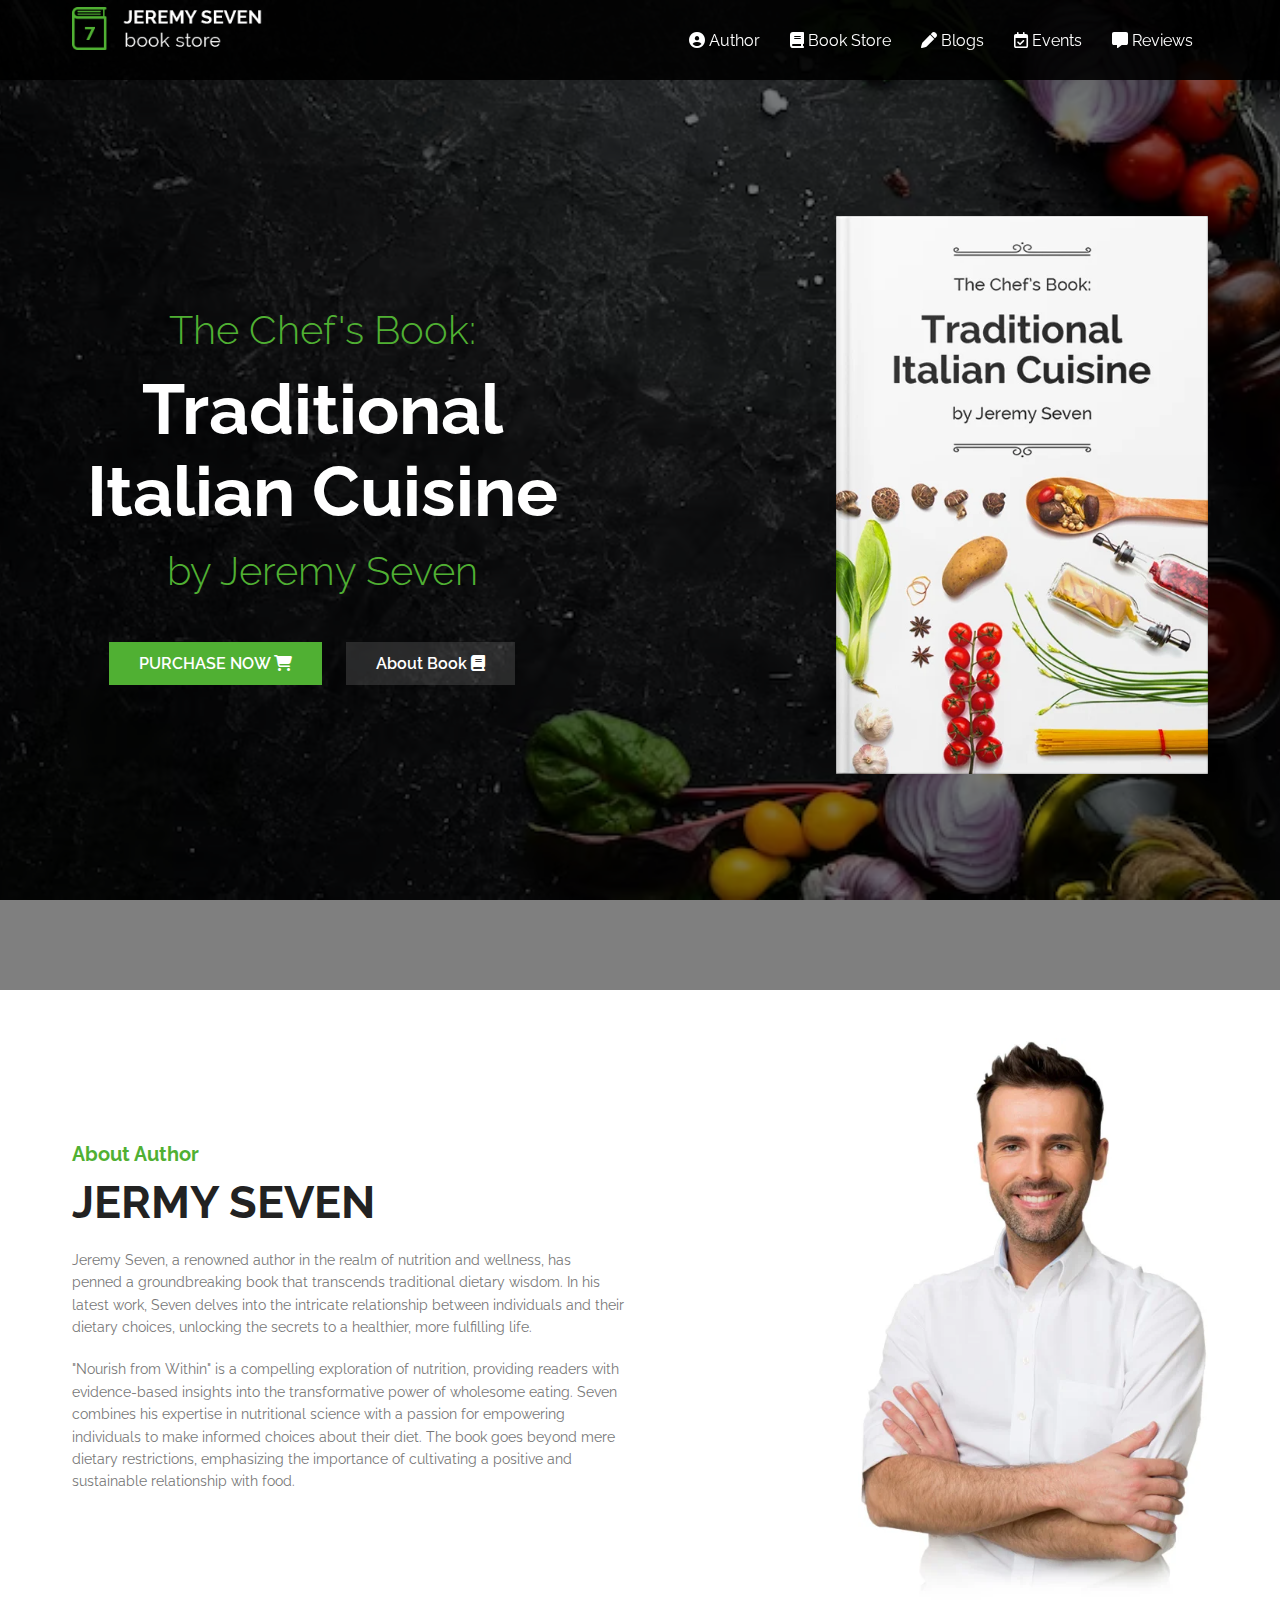
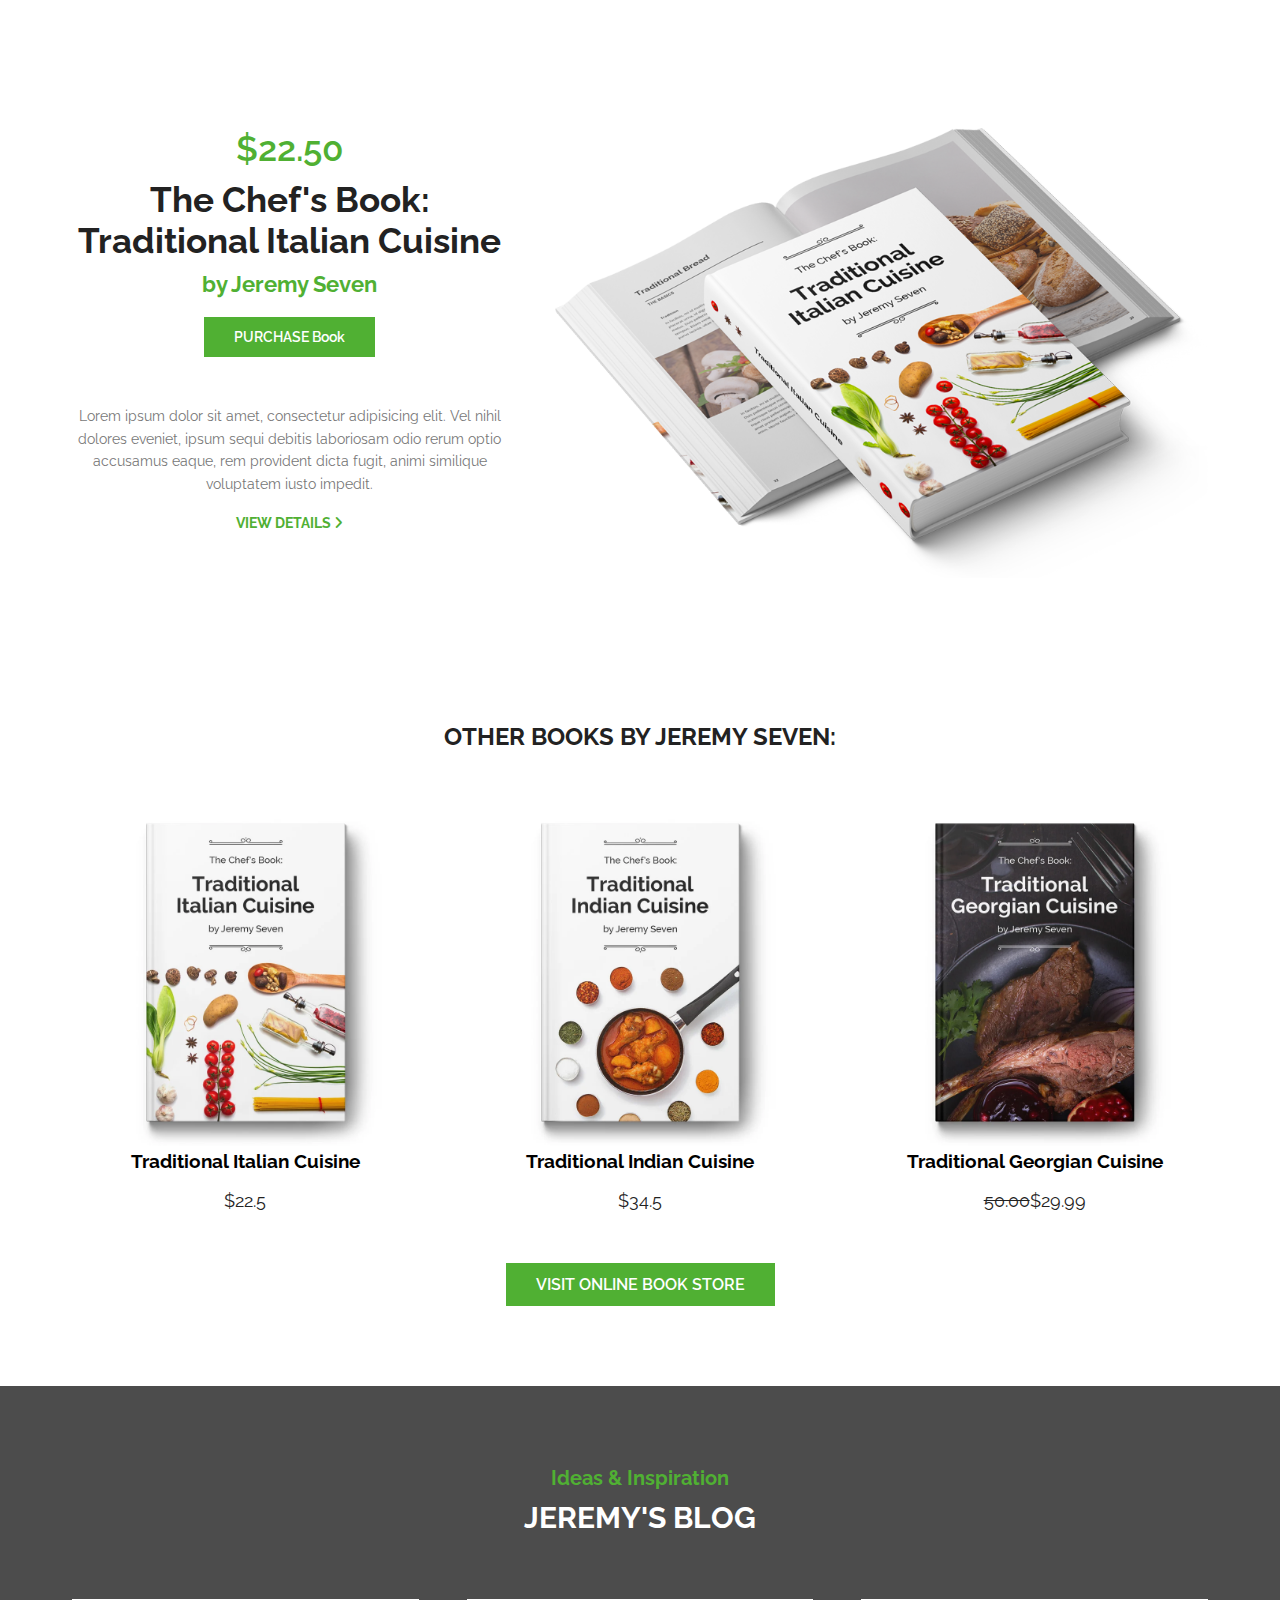
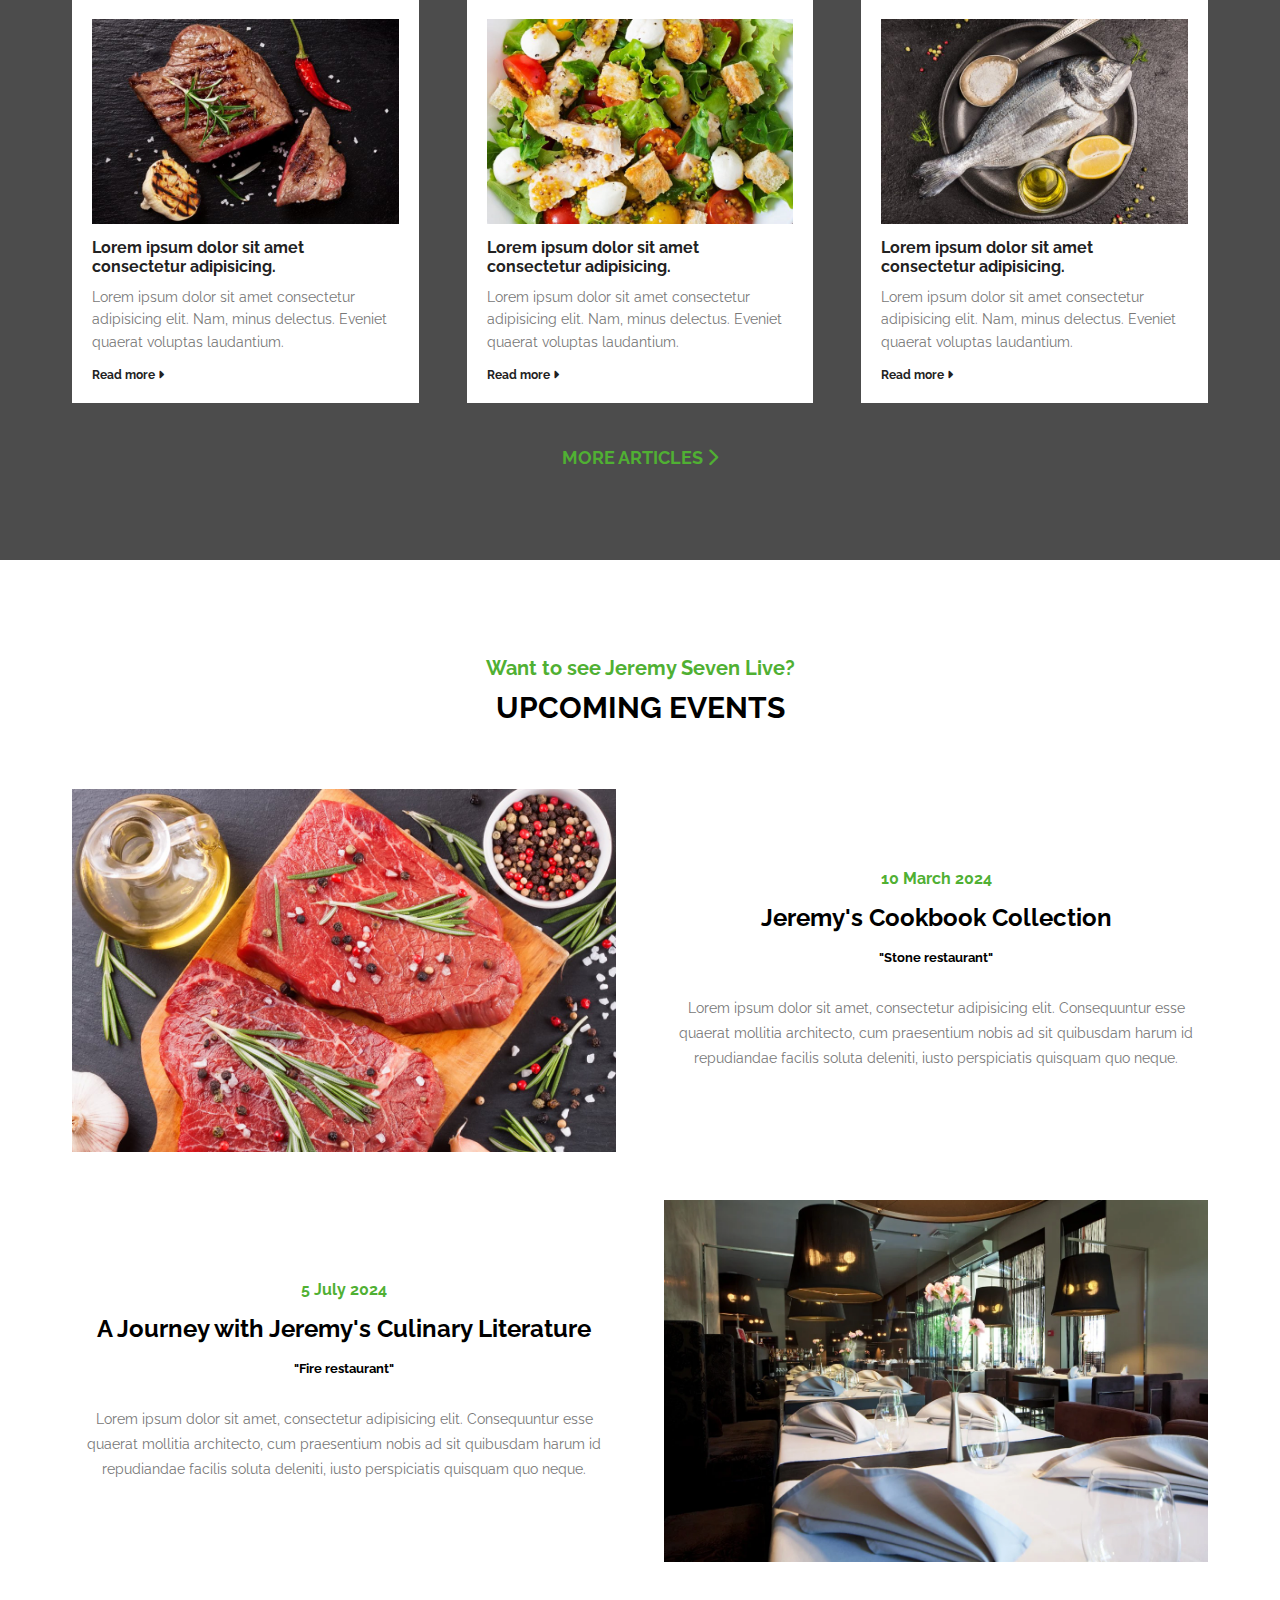
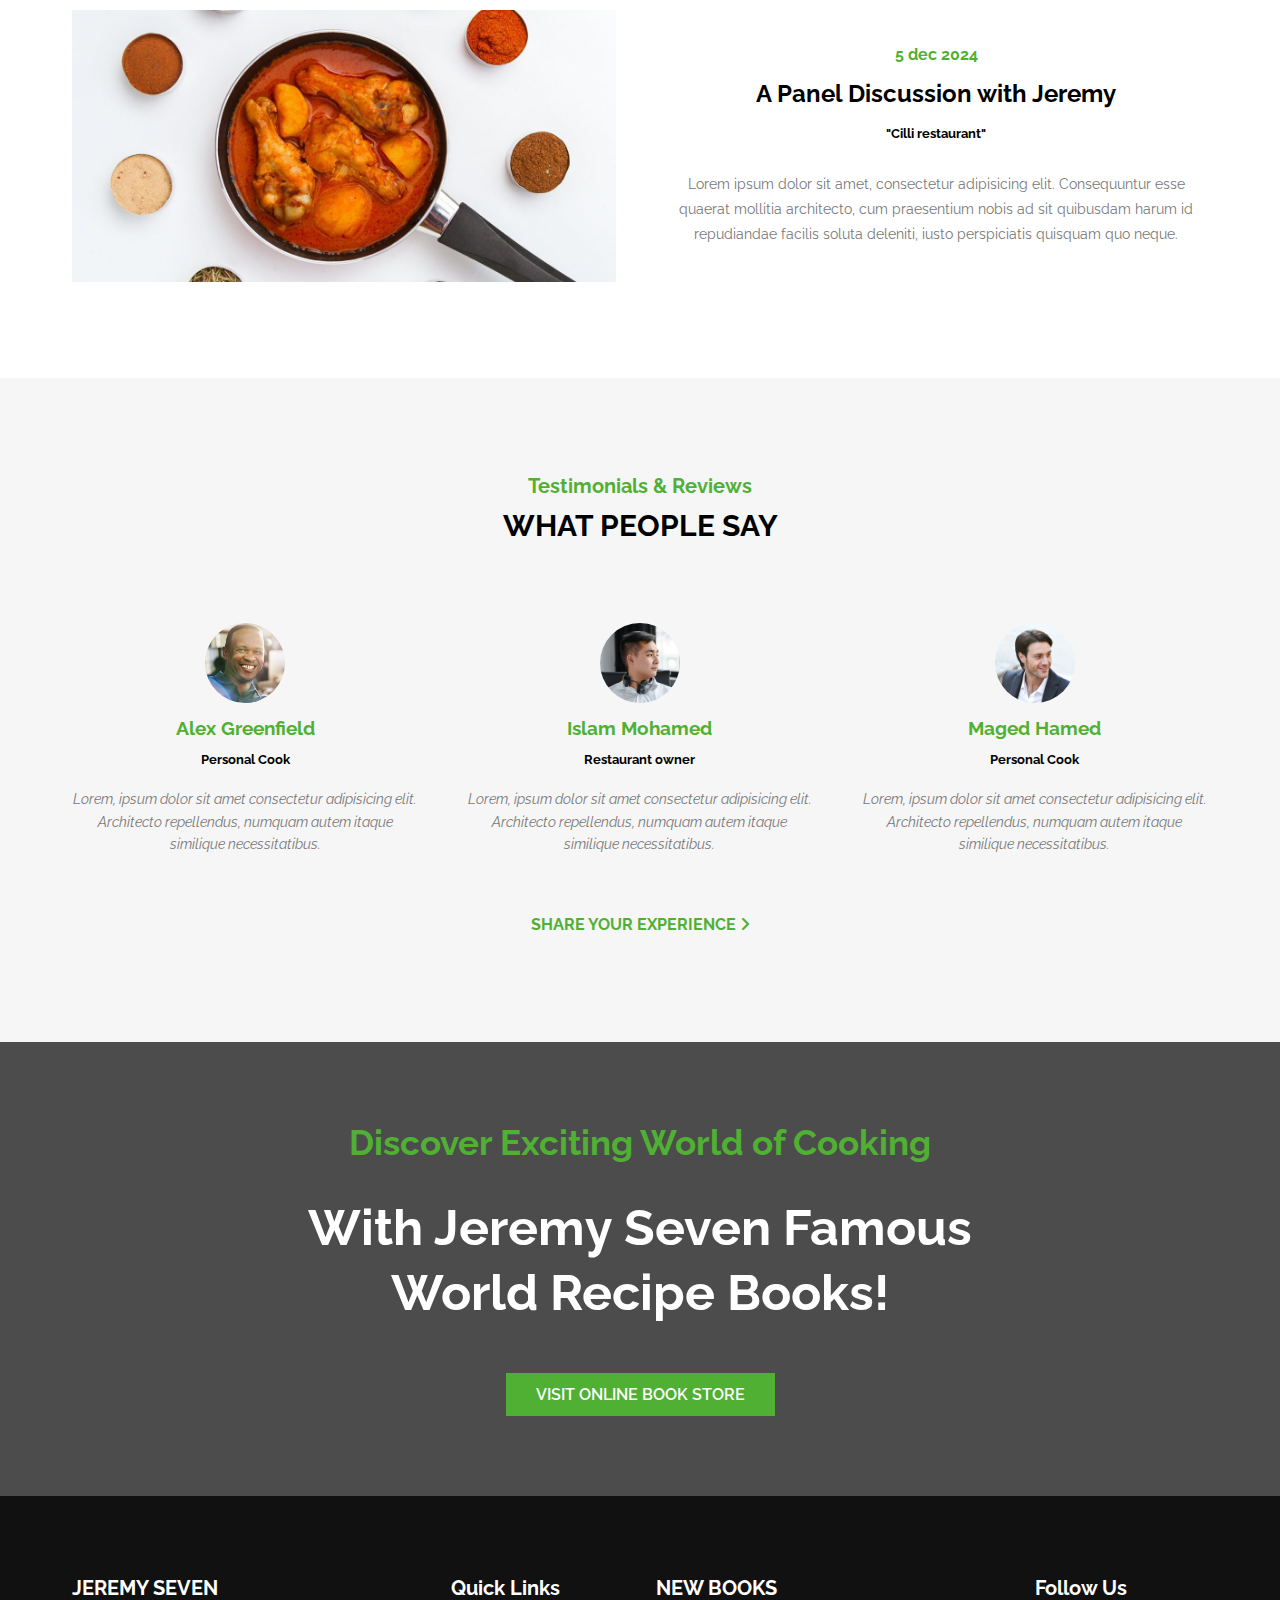
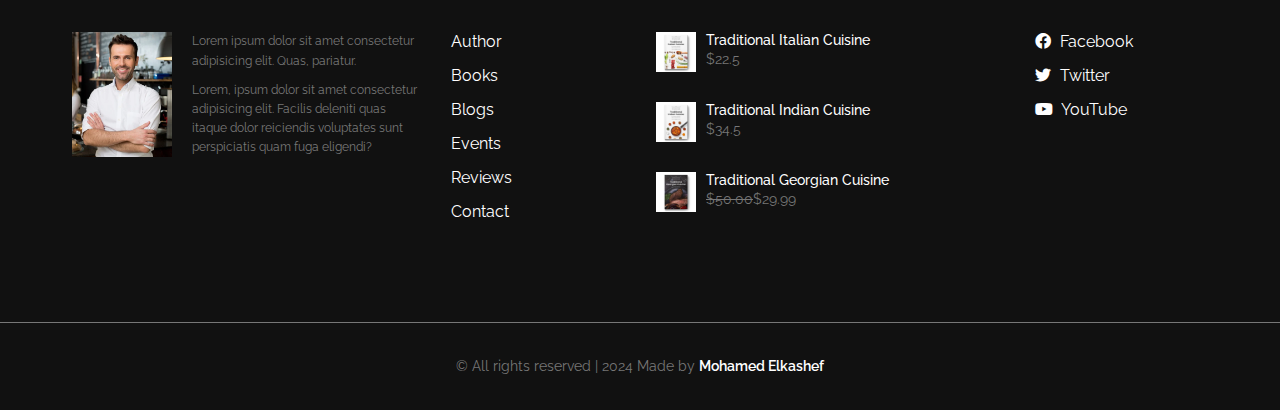
==== commit 0e67462d: "update navbar" ====
--- a/index.html
+++ b/index.html
@@ -17,15 +17,26 @@
   <!-- header start -->
   <header id="header">
     <div class="navbar">
-      <nav>
-        <a href="./index.html"><img src="./images/logo.webp" class="logo" alt="Jeremy Seven"></a>
-        <ul>
-          <li><a href="#author"><i class="fa-solid fa-circle-user"></i> Author</a></li>
-          <li><a href="#books"><i class="fa-solid fa-book"></i> Book Store</a></li>
-          <li><a href="#blogs"><i class="fa-solid fa-pen"></i> Blogs</a></li>
-          <li><a href="#events"><i class="fa-regular fa-calendar-check"></i> Events</a></li>
-          <li><a href="#reviews"><i class="fa-solid fa-message"></i> Reviews</a></li>
-        </ul>
+      <nav class="nav container">
+        <!-- nav data -->
+        <div class="nav-data">
+          <a href="./index.html"><img src="./images/logo.webp" class="logo" alt="Jeremy Seven"></a>
+          <!-- nav toggle -->
+          <div id="nav-toggle" class="nav-toggle">
+            <i class="fa-solid fa-bars nav-bars"></i>
+            <i class="fa-solid fa-xmark nav-close"></i>
+          </div>
+        </div>
+        <!-- nav menu -->
+        <div id="nav-menu" class="nav-menu">
+          <ul>
+            <li><a href="#author"><i class="fa-solid fa-circle-user"></i> Author</a></li>
+            <li><a href="#books"><i class="fa-solid fa-book"></i> Book Store</a></li>
+            <li><a href="#blogs"><i class="fa-solid fa-pen"></i> Blogs</a></li>
+            <li><a href="#events"><i class="fa-regular fa-calendar-check"></i> Events</a></li>
+            <li><a href="#reviews"><i class="fa-solid fa-message"></i> Reviews</a></li>
+          </ul>
+        </div>
       </nav>
     </div>
     <div class="header-content">
@@ -123,36 +134,34 @@
     <section id="blogs">
       <div class="overlay"></div>
       <div class="container">
-        <div class="blog-content">
-          <div class="title">
-            <span class="text-primary">Ideas &amp; Inspiration</span>
-            <h2>JEREMY'S BLOG</h2>
-          </div>
-          <div class="row">
-            <div class="col">
-              <img src="./images/blog-1.jpeg" alt="Blog 1">
-              <h3>Lorem ipsum dolor sit amet consectetur adipisicing.</h3>
-              <p>Lorem ipsum dolor sit amet consectetur adipisicing elit. Nam, minus delectus. Eveniet quaerat voluptas
-                laudantium.</p>
-              <a href="#">Read more <i class="fa-solid fa-caret-right"></i></a>
-            </div>
-            <div class="col">
-              <img src="./images/blog-2.jpeg" alt="Blog 2">
-              <h3>Lorem ipsum dolor sit amet consectetur adipisicing.</h3>
-              <p>Lorem ipsum dolor sit amet consectetur adipisicing elit. Nam, minus delectus. Eveniet quaerat voluptas
-                laudantium.</p>
-              <a href="#">Read more <i class="fa-solid fa-caret-right"></i></a>
-            </div>
-            <div class="col">
-              <img src="./images/blog-3.jpeg" alt="Blog 3">
-              <h3>Lorem ipsum dolor sit amet consectetur adipisicing.</h3>
-              <p>Lorem ipsum dolor sit amet consectetur adipisicing elit. Nam, minus delectus. Eveniet quaerat voluptas
-                laudantium.</p>
-              <a href="#">Read more <i class="fa-solid fa-caret-right"></i></a>
-            </div>
-          </div>
-          <a href="./contact.html" class="btn btn-third">MORE ARTICLES <i class="fa-solid fa-chevron-right"></i></a>
-        </div>
+        <div class="title">
+          <span class="text-primary">Ideas &amp; Inspiration</span>
+          <h2>JEREMY'S BLOG</h2>
+        </div>
+        <div class="row">
+          <div class="col">
+            <img src="./images/blog-1.jpeg" alt="Blog 1">
+            <h3>Lorem ipsum dolor sit amet consectetur adipisicing.</h3>
+            <p>Lorem ipsum dolor sit amet consectetur adipisicing elit. Nam, minus delectus. Eveniet quaerat voluptas
+              laudantium.</p>
+            <a href="#">Read more <i class="fa-solid fa-caret-right"></i></a>
+          </div>
+          <div class="col">
+            <img src="./images/blog-2.jpeg" alt="Blog 2">
+            <h3>Lorem ipsum dolor sit amet consectetur adipisicing.</h3>
+            <p>Lorem ipsum dolor sit amet consectetur adipisicing elit. Nam, minus delectus. Eveniet quaerat voluptas
+              laudantium.</p>
+            <a href="#">Read more <i class="fa-solid fa-caret-right"></i></a>
+          </div>
+          <div class="col">
+            <img src="./images/blog-3.jpeg" alt="Blog 3">
+            <h3>Lorem ipsum dolor sit amet consectetur adipisicing.</h3>
+            <p>Lorem ipsum dolor sit amet consectetur adipisicing elit. Nam, minus delectus. Eveniet quaerat voluptas
+              laudantium.</p>
+            <a href="#">Read more <i class="fa-solid fa-caret-right"></i></a>
+          </div>
+        </div>
+        <a href="./contact.html" class="btn btn-third">MORE ARTICLES <i class="fa-solid fa-chevron-right"></i></a>
       </div>
     </section>
     <!-- Blogs End -->
@@ -165,7 +174,7 @@
         </div>
         <div class="row">
           <img src="./images/events-1.jpeg" alt="events-1">
-          <div class="col">
+          <div class="item">
             <span class="text-primary">10 March 2024</span>
             <h3>Jeremy's Cookbook Collection</h3>
             <small>"Stone restaurant"</small>
@@ -175,7 +184,7 @@
               quisquam quo neque.
             </p>
           </div>
-          <div class="col">
+          <div class="item">
             <span class="text-primary">5 July 2024</span>
             <h3>A Journey with Jeremy's Culinary Literature</h3>
             <small>"Fire restaurant"</small>
@@ -186,7 +195,7 @@
           </div>
           <img src="./images/events-2.webp" alt="Events 2">
           <img src="./images/events-3.jpeg" alt="Events 3">
-          <div class="col">
+          <div class="item">
             <span class="text-primary">5 dec 2024</span>
             <h3>A Panel Discussion with Jeremy</h3>
             <small>"Cilli restaurant"</small>
@@ -237,84 +246,78 @@
     <!-- Discover Start -->
     <section id="discover">
       <div class="overlay"></div>
-      <div class="container">
-        <div class="discover-content">
-          <span class="text-primary">Discover Exciting World of Cooking</span>
-          <h2>With Jeremy Seven Famous World Recipe Books!</h2>
-          <a href="./books.html" class="btn btn-primary">VISIT ONLINE BOOK STORE</a>
-        </div>
-      </div>
+      <span class="text-primary">Discover Exciting World of Cooking</span>
+      <h2>With Jeremy Seven Famous World Recipe Books!</h2>
+      <a href="./books.html" class="btn btn-primary">VISIT ONLINE BOOK STORE</a>
     </section>
     <!-- Discover End -->
   </main>
   <!-- Footer Start -->
   <footer id="footer">
-    <div class="footer-top">
-      <div class="container">
-        <div class="row">
-          <!-- col 1 -->
-          <div class="col-1">
-            <h2>JEREMY SEVEN</h2>
-            <div class="col-1-content">
-              <img src="./images/author-footer.webp" alt="Jeremy">
-              <div>
-                <p>Lorem ipsum dolor sit amet consectetur adipisicing elit. Quas, pariatur.</p>
-                <p>Lorem, ipsum dolor sit amet consectetur adipisicing elit. Facilis deleniti quas itaque dolor
-                  reiciendis
-                  voluptates sunt perspiciatis quam fuga eligendi?
-                </p>
-              </div>
-            </div>
-          </div>
-          <!-- Col 2 -->
-          <div class="col-2">
-            <h2>Quick Links</h2>
-            <ul>
-              <li><a href="#author">Author</a></li>
-              <li><a href="#books">Books</a></li>
-              <li><a href="#blogs">Blogs</a></li>
-              <li><a href="#events">Events</a></li>
-              <li><a href="#reviews">Reviews</a></li>
-              <li><a href="./contact.html">Contact</a></li>
-            </ul>
-          </div>
-          <!-- Col 3 -->
-          <div class="col-3">
-            <h2>NEW BOOKS</h2>
-            <!-- Book 1 -->
-            <div class="book">
-              <img src="./images/book-1.webp" alt="Book-1">
-              <div>
-                <h3>Traditional Italian Cuisine</h3>
-                <p>$22.5</p>
-              </div>
-            </div>
-            <!-- Book 2 -->
-            <div class="book">
-              <img src="./images/book-2.webp" alt="Book-2">
-              <div>
-                <h3>Traditional Indian Cuisine</h3>
-                <p>$34.5</p>
-              </div>
-            </div>
-            <!-- Book 3 -->
-            <div class="book">
-              <img src="./images/book-3.webp" alt="book-3">
-              <div>
-                <h3>Traditional Georgian Cuisine</h3>
-                <p><del>$50.00</del>$29.99</p>
-              </div>
-            </div>
-          </div>
-          <!-- Col 4 -->
-          <div class="col-4">
-            <h2>Follow Us</h2>
-            <ul>
-              <li><a href="#"><i class="fa-brands fa-facebook"></i> Facebook</a></li>
-              <li><a href="#"><i class="fa-brands fa-twitter"></i> Twitter</a></li>
-              <li><a href="#"><i class="fa-brands fa-youtube"></i> YouTube</a></li>
-            </ul>
-          </div>
+    <div class="container">
+      <div class="footer-top">
+        <!-- col 1 -->
+        <div class="col-1">
+          <h2>JEREMY SEVEN</h2>
+          <div class="col-1-content">
+            <img src="./images/author-footer.webp" alt="Jeremy">
+            <div>
+              <p>Lorem ipsum dolor sit amet consectetur adipisicing elit. Quas, pariatur.</p>
+              <p>Lorem, ipsum dolor sit amet consectetur adipisicing elit. Facilis deleniti quas itaque dolor
+                reiciendis
+                voluptates sunt perspiciatis quam fuga eligendi?
+              </p>
+            </div>
+          </div>
+        </div>
+        <!-- Col 2 -->
+        <div class="col-2">
+          <h2>Quick Links</h2>
+          <ul>
+            <li><a href="#author">Author</a></li>
+            <li><a href="#books">Books</a></li>
+            <li><a href="#blogs">Blogs</a></li>
+            <li><a href="#events">Events</a></li>
+            <li><a href="#reviews">Reviews</a></li>
+            <li><a href="./contact.html">Contact</a></li>
+          </ul>
+        </div>
+        <!-- Col 3 -->
+        <div class="col-3">
+          <h2>NEW BOOKS</h2>
+          <!-- Book 1 -->
+          <div class="book">
+            <img src="./images/book-1.webp" alt="Book-1">
+            <div>
+              <h3>Traditional Italian Cuisine</h3>
+              <p>$22.5</p>
+            </div>
+          </div>
+          <!-- Book 2 -->
+          <div class="book">
+            <img src="./images/book-2.webp" alt="Book-2">
+            <div>
+              <h3>Traditional Indian Cuisine</h3>
+              <p>$34.5</p>
+            </div>
+          </div>
+          <!-- Book 3 -->
+          <div class="book">
+            <img src="./images/book-3.webp" alt="book-3">
+            <div>
+              <h3>Traditional Georgian Cuisine</h3>
+              <p><del>$50.00</del>$29.99</p>
+            </div>
+          </div>
+        </div>
+        <!-- Col 4 -->
+        <div class="col-4">
+          <h2>Follow Us</h2>
+          <ul>
+            <li><a href="#"><i class="fa-brands fa-facebook"></i> Facebook</a></li>
+            <li><a href="#"><i class="fa-brands fa-twitter"></i> Twitter</a></li>
+            <li><a href="#"><i class="fa-brands fa-youtube"></i> YouTube</a></li>
+          </ul>
         </div>
       </div>
     </div>
@@ -324,6 +327,9 @@
     </div>
   </footer>
   <!-- Footer End -->
+
+  <!-- JavaScript -->
+  <script src="./script.js"></script>
 </body>
 
 </html>--- a/css/style.css
+++ b/css/style.css
@@ -105,9 +105,57 @@
 
 .navbar {
   position: fixed;
+  top: 0;
+  left: 0;
+  background-color: rgba(0, 0, 0, 0.9);
+  width: 100%;
+  z-index: 4;
+}
+
+.navbar .nav {
+  display: flex;
+  justify-content: space-between;
+  align-items: center;
+  height: 80px;
+}
+
+.navbar .nav .nav-data .logo {
+  width: 200px;
+}
+
+.navbar .nav .nav-data .nav-toggle {
+  color: #fff;
+  opacity: 0;
+}
+
+.navbar .nav .nav-data .nav-toggle i {
+  transition: all 0.3s ease;
+}
+
+.navbar .nav .nav-data .nav-toggle i.nav-close {
+  opacity: 0;
+}
+
+.navbar .nav .nav-menu ul {
+  display: flex;
+}
+
+.navbar .nav .nav-menu ul li a {
+  margin: 0 15px;
+  color: #fff;
+  padding-bottom: 15px;
+  transition: all 0.3s ease;
+}
+
+.navbar .nav .nav-menu ul li a:hover {
+  padding-bottom: 5px;
+  border-bottom: 2px solid var(--light-green);
+}
+
+/* .navbar {
+  position: fixed;
   width: 100%;
   background-color: rgba(0, 0, 0, 0.9);
-  /*? ! Why 3 not 2 or 1 */
   z-index: 3;
 }
 
@@ -139,7 +187,7 @@
 .navbar ul li a:hover {
   padding-bottom: 5px;
   border-bottom: 2px solid var(--light-green);
-}
+} */
 
 #header .header-content {
   position: relative;
@@ -185,8 +233,8 @@
 }
 
 #header .header-content .overlay,
-#books-page .overlay,
-#contact-page .overlay {
+#books-page-header .overlay,
+#contact-page-header .overlay {
   position: absolute;
   top: 0;
   left: 0;
@@ -278,6 +326,8 @@
 
 #offer .row img,
 #books .row img,
+#blogs .row img,
+#events .row img,
 #all-books .row img {
   max-width: 100%;
 }
@@ -302,14 +352,10 @@
   margin: 3rem 0;
 }
 
-#books .row h3,
-#all-books .row h3 {
-  margin-bottom: 15px;
-}
-
 #books .row p {
   font-size: 18px;
   color: var(--black);
+  margin-top: 15px;
 }
 
 /* Books End */
@@ -320,37 +366,32 @@
   background: url("../images/bg-food.jpeg") no-repeat center center/cover fixed;
   padding: 5rem 0;
   position: relative;
-}
-
-#blogs .blog-content,
-#discover .discover-content {
-  position: relative;
-  z-index: 2;
+  z-index: 1;
 }
 
 #blogs h2 {
   color: #fff;
 }
 
-#blogs .blog-content .row {
+#blogs .row {
   display: grid;
   grid-template-columns: repeat(3, 1fr);
   column-gap: 3rem;
   margin-top: 4rem;
 }
 
-#blogs .blog-content .row .col {
+#blogs .row .col {
   background-color: #fff;
   padding: 20px;
 }
 
-#blogs .blog-content .row .col h3 {
+#blogs .row .col h3 {
   font-size: 16px;
   margin: 10px 0;
   color: var(--black);
 }
 
-#blogs .blog-content .row .col a {
+#blogs .row .col a {
   display: inline-block;
   margin-top: 15px;
   font-size: 12px;
@@ -358,27 +399,22 @@
   font-weight: 700;
 }
 
-#blogs .blog-content .btn {
+#blogs .btn {
   display: block;
   text-align: center;
   margin-top: 2rem;
   font-size: 18px;
 }
 
-#blogs .blog-content .row img {
-  width: 100%;
-}
-
 #blogs .overlay,
 #discover .overlay {
-  content: "";
   position: absolute;
   top: 0;
   left: 0;
   width: 100%;
   height: 100%;
   background-color: rgba(0, 0, 0, 0.7);
-  z-index: 1;
+  z-index: -1;
 }
 
 /* Blog End */
@@ -396,24 +432,20 @@
   text-align: center;
 }
 
-#events .row .col span,
-#events .row .col small,
+#events .row .item span,
+#events .row .item small,
 #reviews .row .col small {
   font-weight: 700;
 }
 
-#events .row .col h3 {
+#events .row .item h3 {
   margin: 15px 0;
   font-size: 24px;
 }
 
-#events .row .col p {
+#events .row .item p {
   margin-top: 30px;
   line-height: 1.8;
-}
-
-#events .row img {
-  width: 100%;
 }
 
 /* Events End */
@@ -471,11 +503,106 @@
 
 /* Discover End */
 
+/* Footer Start */
+/* Footer top start */
+#footer {
+  background-color: var(--bg-footer);
+}
+
+#footer .footer-top {
+  padding: 5rem 0;
+}
+
+#footer h2,
+#footer h3,
+#footer a {
+  color: #fff;
+}
+
+#footer .footer-top {
+  display: grid;
+  grid-template-columns: 2fr 1fr 2fr 1fr;
+  column-gap: 2rem;
+}
+
+#footer .footer-top h2 {
+  font-size: 20px;
+  margin-bottom: 2rem;
+}
+
+#footer .footer-top .col-1 .col-1-content {
+  display: flex;
+  justify-content: center;
+  align-items: start;
+}
+
+#footer .footer-top .col-1 .col-1-content p {
+  font-size: 12px;
+  margin-bottom: 10px;
+}
+
+#footer .footer-top .col-1 img {
+  width: 100px;
+  margin-right: 20px;
+}
+
+#footer .footer-top .col-2 ul li a,
+#footer .footer-top .col-4 ul li a {
+  display: inline-block;
+  margin-bottom: 15px;
+  transition: all 0.3s ease;
+}
+
+#footer .footer-top .col-2 ul li a:hover,
+#footer .footer-top .col-4 ul a:hover {
+  color: var(--light-green);
+}
+
+#footer .footer-top .col-3 .book {
+  display: flex;
+  margin-bottom: 30px;
+}
+
+#footer .footer-top .col-3 .book h3 {
+  font-size: 14px;
+  font-weight: 500;
+}
+
+#footer .footer-top .col-3 img {
+  width: 40px;
+  margin-right: 10px;
+}
+
+#footer .footer-top .col-4 ul li i {
+  margin-right: 5px;
+}
+
+/* Footer top end */
+
+/* Copyright start */
+#footer .copyright {
+  padding: 2rem 0;
+  text-align: center;
+  border-top: 1px solid var(--light-gray);
+}
+
+#footer .copyright a {
+  font-weight: 600;
+  transition: all 0.3s ease;
+}
+
+#footer .copyright a:hover {
+  color: var(--light-green);
+}
+
+/* Copyright end */
+/* Footer End */
+
 /** Books Page Start*/
 /* Header content start */
 
-#books-page .header-content,
-#contact-page .header-content {
+#books-page-header .header-content,
+#contact-page-header .header-content {
   min-height: 35vh;
   background: url("../images/bg-food.jpeg") no-repeat center center/cover fixed;
   display: flex;
@@ -485,8 +612,8 @@
   z-index: 1;
 }
 
-#books-page .header-content h1,
-#contact-page .header-content h1 {
+#books-page-header .header-content h1,
+#contact-page-header .header-content h1 {
   color: #fff;
   font-size: 40px;
   margin-top: 5rem;
@@ -507,7 +634,7 @@
 /** Contact Page Start  */
 /* Info start */
 #info {
-  padding: 6rem 0;
+  padding: 6rem 2rem;
   max-width: 800px;
   margin: auto;
   text-align: center;
@@ -526,10 +653,6 @@
 #info .row .col h2 {
   font-size: 16px;
   margin: 20px 0 5px;
-}
-
-#info .row .col p {
-  margin-bottom: 5px;
 }
 
 /* Info end */
@@ -563,108 +686,81 @@
 /* contact end */
 /** Contact Page End  */
 
-/* Footer Start */
-/* Footer top start */
-#footer .footer-top {
-  padding: 5rem 0;
-  background-color: var(--bg-footer);
-}
-
-#footer h2,
-#footer h3,
-#footer a {
-  color: #fff;
-}
-
-#footer .footer-top .row {
-  display: grid;
-  grid-template-columns: 2fr 1fr 2fr 1fr;
-  column-gap: 2rem;
-}
-
-#footer .footer-top .row h2 {
-  font-size: 20px;
-  margin-bottom: 2rem;
-}
-
-#footer .footer-top .row .col-1 .col-1-content {
-  display: flex;
-  justify-content: center;
-  align-items: start;
-}
-
-#footer .footer-top .row .col-1 .col-1-content p {
-  font-size: 12px;
-  margin-bottom: 10px;
-}
-
-#footer .footer-top .row .col-1 img {
-  width: 100px;
-  margin-right: 20px;
-}
-
-#footer .footer-top .row .col-2 ul li a,
-#footer .footer-top .row .col-4 ul li a {
-  display: inline-block;
-  margin-bottom: 15px;
-  transition: all 0.3s ease;
-}
-
-#footer .footer-top .row .col-2 ul li a:hover,
-#footer .footer-top .row .col-4 ul a:hover {
-  color: var(--light-green);
-}
-
-#footer .footer-top .row .col-3 .book {
-  display: flex;
-  margin-bottom: 30px;
-}
-
-#footer .footer-top .row .col-3 .book h3 {
-  font-size: 14px;
-  font-weight: 500;
-}
-
-#footer .footer-top .row .col-3 img {
-  width: 40px;
-  margin-right: 10px;
-}
-
-#footer .footer-top .row .col-4 ul li i {
-  margin-right: 5px;
-}
-
-/* Footer top end */
-
-/* Copyright start */
-#footer .copyright {
-  padding: 2rem 0;
-  text-align: center;
-  background-color: var(--bg-footer);
-  border-top: 1px solid var(--light-gray);
-}
-
-#footer .copyright a {
-  font-weight: 600;
-  transition: all 0.3s ease;
-}
-
-#footer .copyright a:hover {
-  color: var(--light-green);
-}
-
-/* Copyright end */
-/* Footer End */
-
 /* Responsive Start */
 @media (max-width: 800px) {
   .navbar .logo {
     width: 150px;
   }
 
-  .navbar ul li a {
-    margin: 0 5px;
-  }
+  .navbar .nav .nav-data {
+    display: flex;
+    justify-content: space-between;
+    align-items: center;
+    width: 100%;
+  }
+
+  .navbar .nav .nav-data .nav-toggle {
+    display: block;
+    width: 35px;
+    height: 35px;
+    position: relative;
+    opacity: 1;
+  }
+
+  .navbar .nav .nav-data .nav-toggle i {
+    position: absolute;
+    width: max-content;
+    height: max-content;
+    margin: auto;
+    inset: 0;
+    font-size: 20px;
+    cursor: pointer;
+    transition: all 0.3s ease;
+  }
+
+  .navbar .nav .nav-data .nav-toggle i.nav-close {
+    transform: rotate(90deg);
+  }
+
+  .navbar .nav .nav-data .show-icon i.nav-bars {
+    opacity: 0;
+    transform: rotate(90deg);
+  }
+
+  .navbar .nav .nav-data .show-icon i.nav-close {
+    opacity: 1;
+    transform: rotate(90deg);
+  }
+
+  /* nav menu */
+  .navbar .nav .nav-menu {
+    position: absolute;
+    top: 80px;
+    left: 0;
+    width: 100%;
+    opacity: 0;
+    transition: all 0.3s ease;
+  }
+
+  /* show menu */
+  .navbar .nav .show-menu {
+    opacity: 1;
+  }
+
+  .navbar .nav .nav-menu ul {
+    flex-direction: column;
+    background-color: #191919;
+  }
+
+  .navbar .nav .nav-menu ul li {
+    padding: 20px;
+    cursor: pointer;
+  }
+
+  .navbar .nav .nav-menu ul li:hover {
+    background-color: #4c4c4c;
+  }
+
 
   #header .header-content .col h1 {
     font-size: 40px;
@@ -701,19 +797,19 @@
     font-size: 25px;
   }
 
-  #blogs .blog-content .row {
+  #blogs .row {
     grid-template-columns: repeat(2, 1fr);
     row-gap: 2rem;
   }
 
-  #footer .footer-top .row {
+  #footer .footer-top {
     grid-template-columns: 2fr 1fr;
     row-gap: 3rem;
   }
 }
 
 @media (max-width: 650px) {
-  .navbar nav {
+  /* .navbar nav {
     flex-direction: column;
     padding: 20px 0;
   }
@@ -724,7 +820,7 @@
 
   .navbar ul li a {
     font-size: 12px;
-  }
+  } */
 
   #header .header-content .row {
     grid-template-columns: 1fr;
@@ -732,10 +828,10 @@
   }
 
   #books .row,
-  #blogs .blog-content .row,
+  #blogs .row,
   #events .row,
   #reviews .row,
-  #footer .footer-top .row,
+  #footer .footer-top,
   #all-books .row,
   #info .row {
     grid-template-columns: 1fr;
